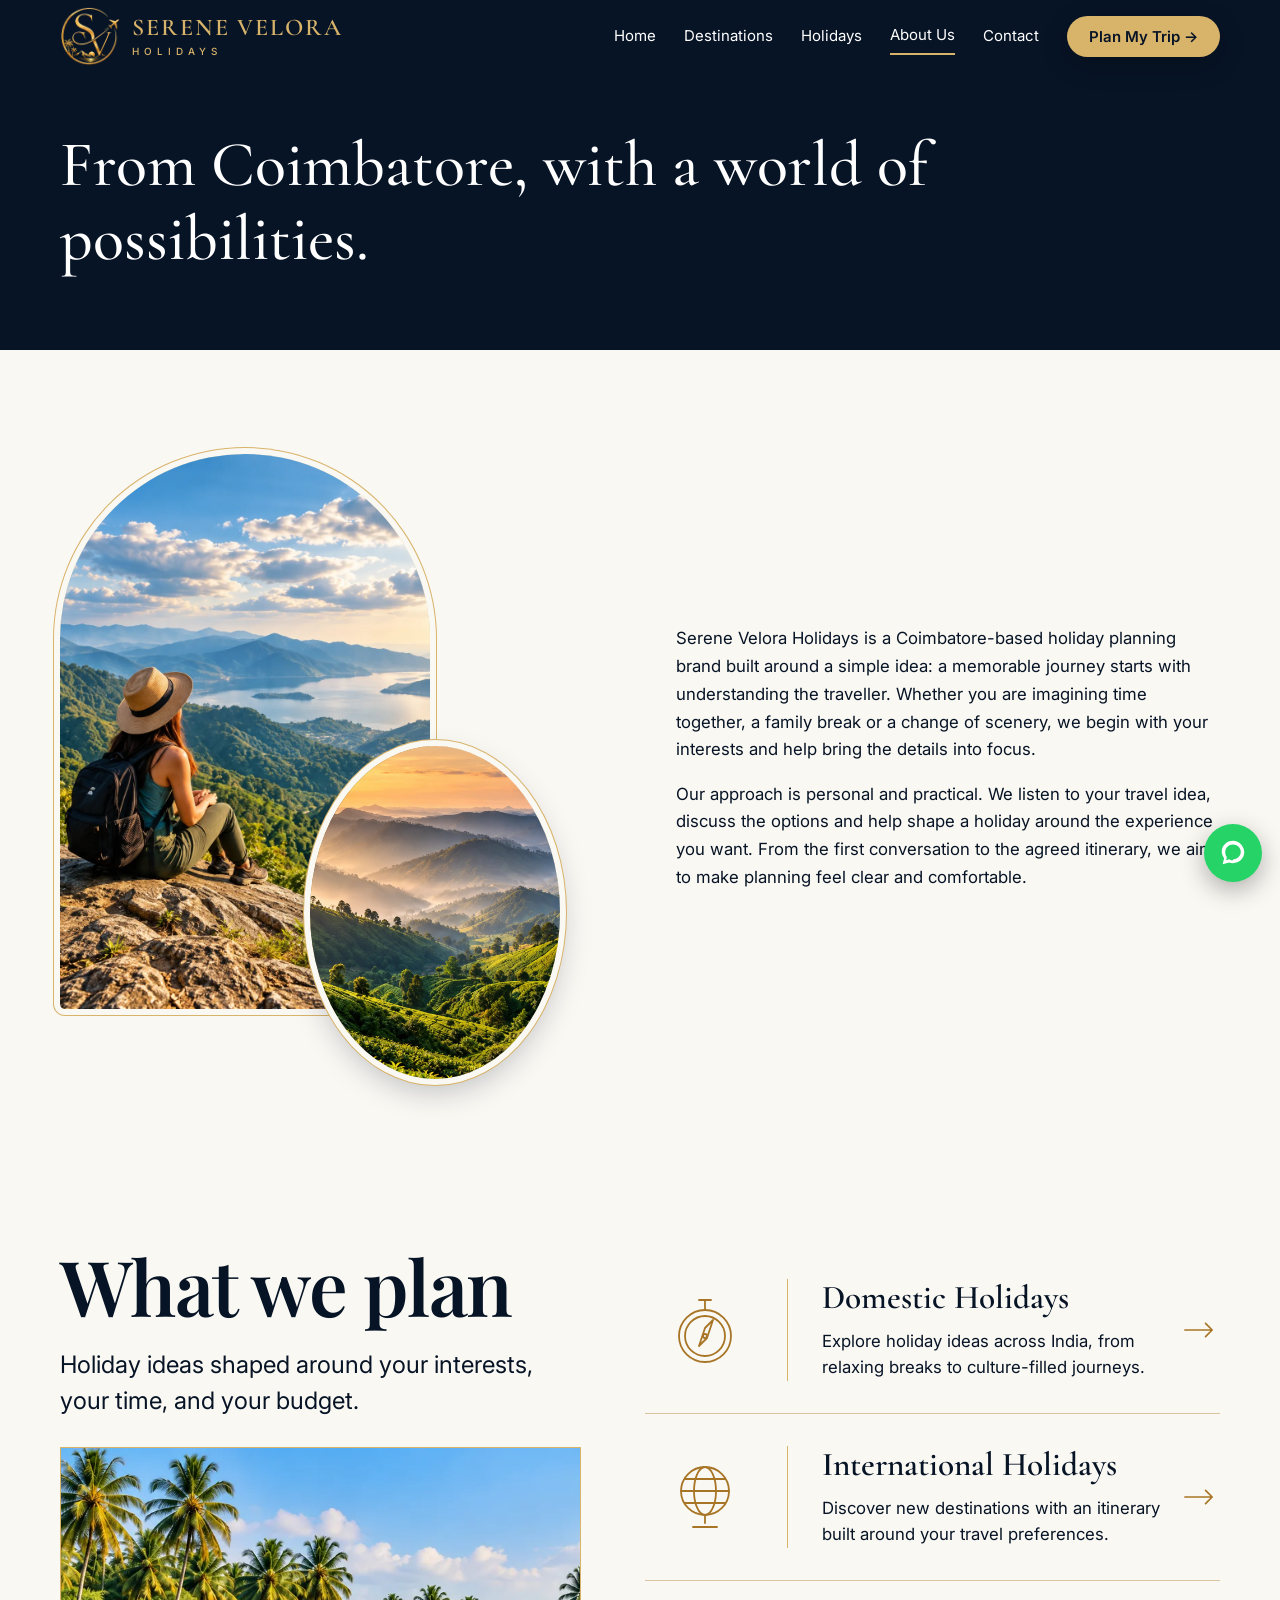
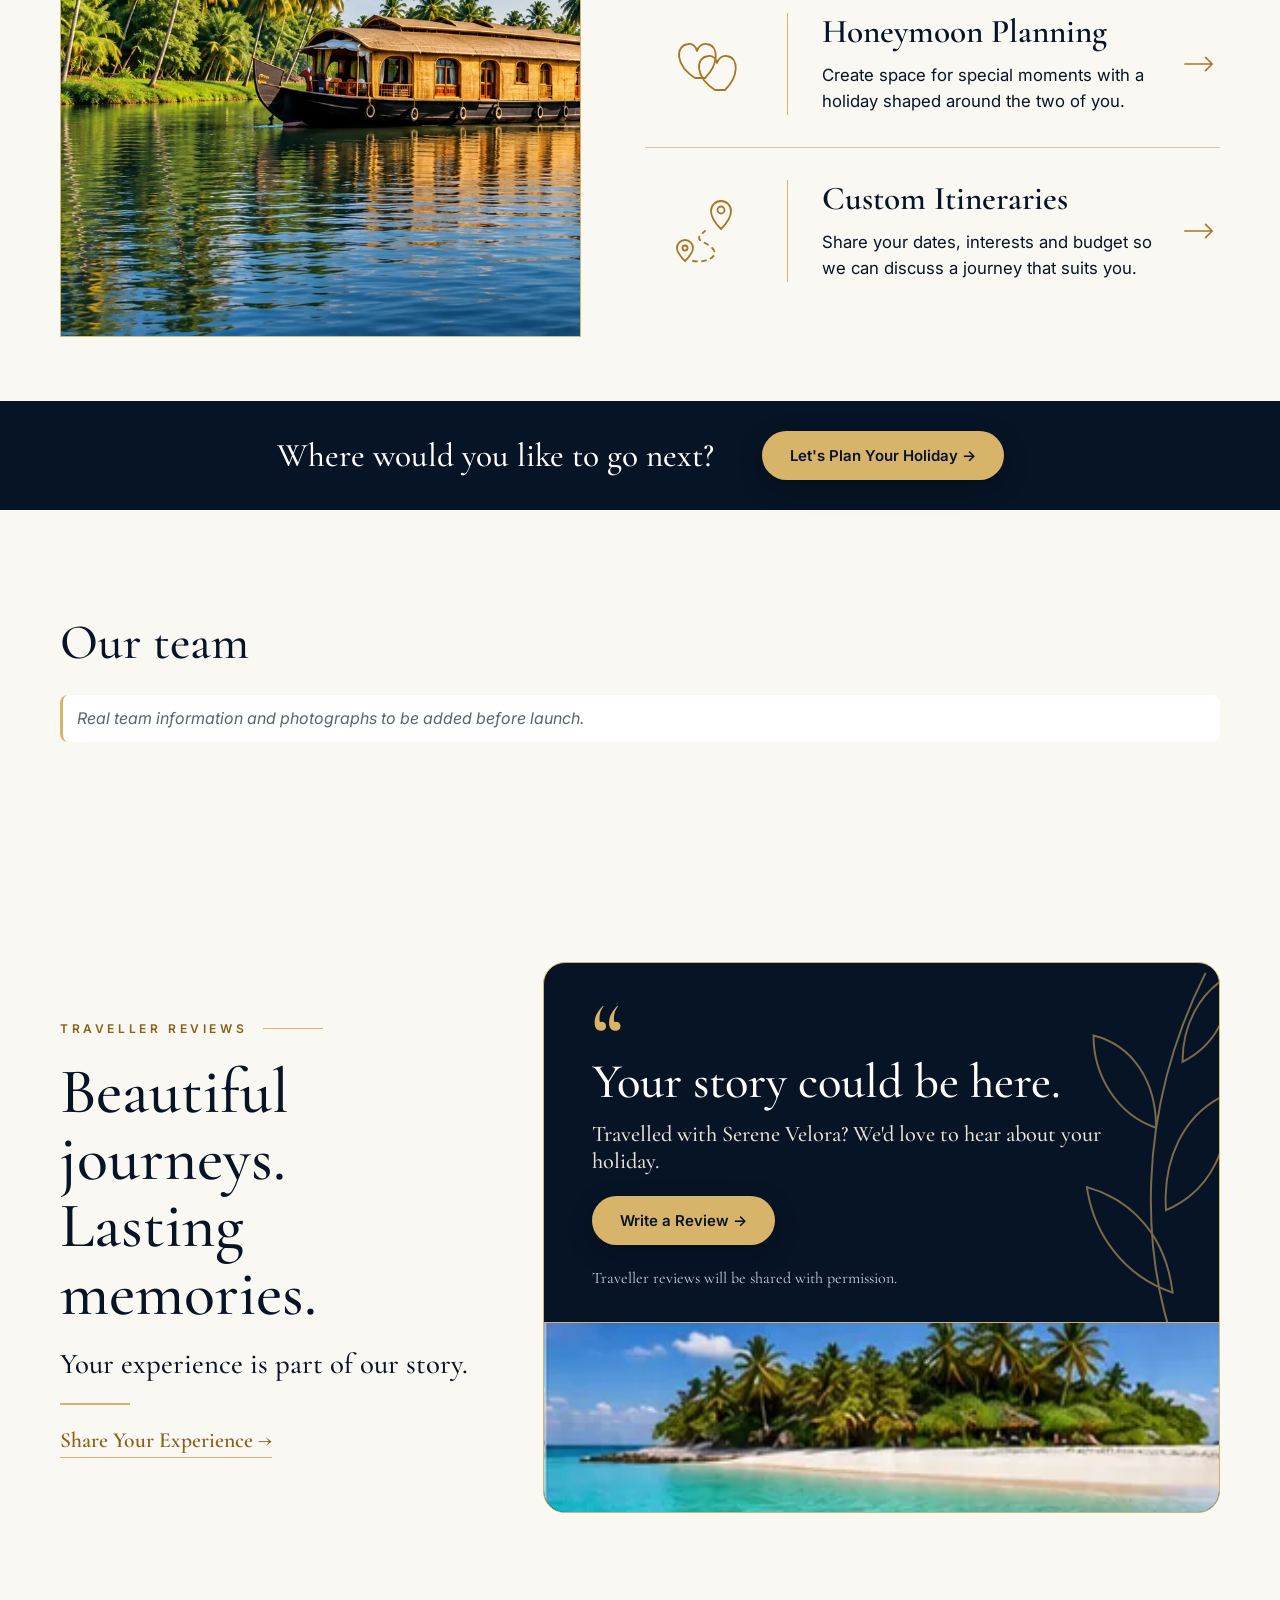
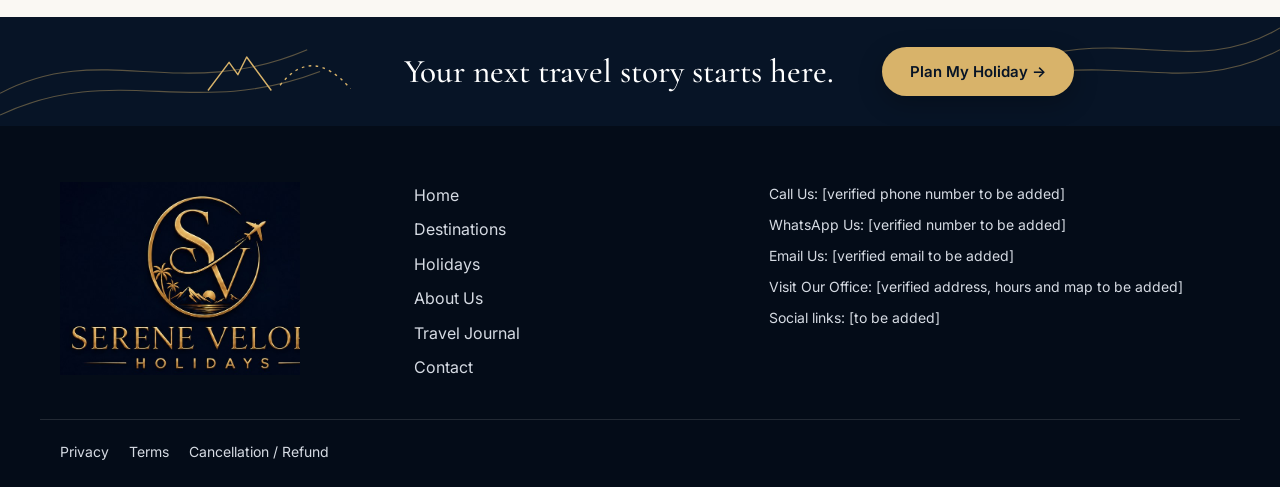
==== about.html @ 8d576823 "initial commit" ====
<!DOCTYPE html>
<html lang="en">
<head>
<meta charset="utf-8">
<meta name="viewport" content="width=device-width, initial-scale=1">
<title>About Us | Serene Velora Holidays</title>
<meta name="description" content="Serene Velora Holidays is a Coimbatore-based holiday planning brand built around understanding the traveller.">
<link rel="preconnect" href="https://fonts.googleapis.com">
<link rel="preconnect" href="https://fonts.gstatic.com" crossorigin>
<link href="https://fonts.googleapis.com/css2?family=Cormorant+Garamond:wght@500;600&family=Playfair+Display:ital,wght@0,600;1,600&family=Inter:wght@400;500;600&display=swap" rel="stylesheet">
<link rel="stylesheet" href="css/styles.css">
</head>
<body class="sub">
<a class="skip" href="#main">Skip to content</a>
<div class="progress" id="progress" aria-hidden="true"></div>

<header class="site-header" id="header">
  <div class="wrap bar">
    <a class="brand" href="index.html"><img src="assets/emblem.png" width="60" height="60" alt=""><span class="bn">Serene Velora<small>Holidays</small></span></a>
    <button class="menu-btn" id="menuBtn" aria-expanded="false" aria-controls="nav">Menu</button>
    <nav id="nav" class="nav" aria-label="Main">
      <a href="index.html">Home</a>
      <a href="destinations.html">Destinations</a>
      <a href="holidays.html">Holidays</a>
      <a href="about.html" aria-current="page">About Us</a>
      <a href="contact.html">Contact</a>
      <a class="btn btn-gold nav-cta" href="contact.html#enquire">Plan My Trip <span aria-hidden="true">&rarr;</span></a>
    </nav>
  </div>
</header>

<main id="main">
<section class="page-hero"><div class="wrap"><h1>From Coimbatore, with a world of possibilities.</h1></div></section><section class="section wrap"><div class="story"><div class="about-img"><div class="ph has-img a1" role="img" aria-label="Traveller in a straw hat with a backpack sitting on a rock above forested hills and a lake" style="background-image:url(assets/img-traveller.webp)"></div><div class="ph has-img a2" role="img" aria-label="Misty tea-covered hills glowing at sunrise" style="background-image:url(assets/img-teahills.webp)"></div></div><div class="prose"><p>Serene Velora Holidays is a Coimbatore-based holiday planning brand built around a simple idea: a memorable journey starts with understanding the traveller. Whether you are imagining time together, a family break or a change of scenery, we begin with your interests and help bring the details into focus.</p><p>Our approach is personal and practical. We listen to your travel idea, discuss the options and help shape a holiday around the experience you want. From the first conversation to the agreed itinerary, we aim to make planning feel clear and comfortable.</p></div></div></section>
<section class="section wrap wp" aria-labelledby="wpH">
  <div class="wp-grid">
    <div class="wp-left reveal"><h2 id="wpH">What we plan</h2><p class="wp-sub">Holiday ideas shaped around your interests, your time, and your budget.</p>
      <img class="wp-img" src="assets/img-kerala.webp" width="1400" height="719" alt="Traditional thatched houseboat on calm backwaters lined with coconut palms" loading="lazy"></div>
    <div class="wp-list reveal"><a class="wp-item" href="destinations.html"><span class="wp-ic"><svg viewBox="0 0 64 72" width="64" height="72" aria-hidden="true" focusable="false"><g fill="none" stroke="currentColor" stroke-width="1.8" stroke-linecap="round" stroke-linejoin="round"><circle cx="32" cy="42" r="26"/><circle cx="32" cy="42" r="20"/><path d="M26 6h12M32 6v10M40 26l-6 18-8 8 6-18z"/><circle cx="32" cy="42" r="2"/></g></svg></span><span class="wp-tx"><h3>Domestic Holidays</h3><p>Explore holiday ideas across India, from relaxing breaks to culture-filled journeys.</p></span><svg class="wp-ar" viewBox="0 0 32 16" width="30" height="16" aria-hidden="true" focusable="false"><path d="M1 8h29M23 1l7 7-7 7" fill="none" stroke="currentColor" stroke-width="1.8" stroke-linecap="round" stroke-linejoin="round"/></svg></a><a class="wp-item" href="destinations.html"><span class="wp-ic"><svg viewBox="0 0 64 72" width="64" height="72" aria-hidden="true" focusable="false"><g fill="none" stroke="currentColor" stroke-width="1.8" stroke-linecap="round" stroke-linejoin="round"><circle cx="32" cy="30" r="24"/><ellipse cx="32" cy="30" rx="11" ry="24"/><path d="M8 30h48M12 18h40M12 42h40M32 54v8M20 66h24"/></g></svg></span><span class="wp-tx"><h3>International Holidays</h3><p>Discover new destinations with an itinerary built around your travel preferences.</p></span><svg class="wp-ar" viewBox="0 0 32 16" width="30" height="16" aria-hidden="true" focusable="false"><path d="M1 8h29M23 1l7 7-7 7" fill="none" stroke="currentColor" stroke-width="1.8" stroke-linecap="round" stroke-linejoin="round"/></svg></a><a class="wp-item" href="holidays.html?style=Romantic%20Escapes"><span class="wp-ic"><svg viewBox="0 0 72 64" width="72" height="64" aria-hidden="true" focusable="false"><g fill="none" stroke="currentColor" stroke-width="1.8" stroke-linejoin="round"><path d="M26 46C6 33 6 14 19 12c5-1 8 3 9 7 1-4 5-8 10-7 12 2 12 20-2 34z" transform="translate(0 0)"/><path d="M26 46C6 33 6 14 19 12c5-1 8 3 9 7 1-4 5-8 10-7 12 2 12 20-2 34z" transform="translate(20 12)"/></g></svg></span><span class="wp-tx"><h3>Honeymoon Planning</h3><p>Create space for special moments with a holiday shaped around the two of you.</p></span><svg class="wp-ar" viewBox="0 0 32 16" width="30" height="16" aria-hidden="true" focusable="false"><path d="M1 8h29M23 1l7 7-7 7" fill="none" stroke="currentColor" stroke-width="1.8" stroke-linecap="round" stroke-linejoin="round"/></svg></a><a class="wp-item" href="contact.html#enquire"><span class="wp-ic"><svg viewBox="0 0 72 72" width="72" height="72" aria-hidden="true" focusable="false"><g fill="none" stroke="currentColor" stroke-width="1.8" stroke-linecap="round" stroke-linejoin="round"><path d="M52 34c-8-8-10-14-10-18a10 10 0 0120 0c0 4-2 10-10 18z"/><circle cx="52" cy="15" r="3.5"/><path d="M16 66c-6-6-8-10-8-13a8 8 0 0116 0c0 3-2 7-8 13z"/><circle cx="16" cy="53" r="2.5"/><path d="M24 66c16 2 28-6 18-14s-18-6-6-16" stroke-dasharray="4 5"/></g></svg></span><span class="wp-tx"><h3>Custom Itineraries</h3><p>Share your dates, interests and budget so we can discuss a journey that suits you.</p></span><svg class="wp-ar" viewBox="0 0 32 16" width="30" height="16" aria-hidden="true" focusable="false"><path d="M1 8h29M23 1l7 7-7 7" fill="none" stroke="currentColor" stroke-width="1.8" stroke-linecap="round" stroke-linejoin="round"/></svg></a></div>
  </div>
</section>
<div class="jband"><div class="wrap jband-in"><p>Where would you like to go next?</p><a class="btn btn-gold" href="contact.html#enquire">Let's Plan Your Holiday <span aria-hidden="true">&rarr;</span></a></div></div><section class="section wrap"><h2>Our team</h2><p class="todo">Real team information and photographs to be added before launch.</p></section><section class="section wrap rv-sec" aria-labelledby="revH">
  <div class="rv-grid">
    <div class="rv-copy reveal">
      <p class="eyebrow-j">Traveller reviews</p>
      <h2 id="revH">Beautiful journeys.<br>Lasting memories.</h2>
      <p class="rv-sub">Your experience is part of our story.</p>
      <span class="rv-rule" aria-hidden="true"></span>
      <a class="rv-link" href="contact.html#enquire">Share Your Experience <span aria-hidden="true">&rarr;</span></a>
    </div>
    <div class="rv-panel reveal">
      <svg class="rv-leaf" viewBox="0 0 120 260" aria-hidden="true" focusable="false"><g fill="none" stroke="#D8B36A" stroke-width="1.2" opacity=".55"><path d="M100 250C70 180 70 90 112 6"/><path d="M92 200c-30-10-48-36-52-64 28 8 48 30 52 64zM88 150c28-12 40-40 36-70-26 12-38 40-36 70zM82 100C58 92 44 68 44 44c24 6 38 28 38 56zM98 60c20-10 30-30 28-52-18 10-28 30-28 52z"/></g></svg>
      <div class="rv-body"><span class="rv-q" aria-hidden="true">&ldquo;</span><h3>Your story could be here.</h3>
        <p>Travelled with Serene Velora? We'd love to hear about your holiday.</p>
        <a class="btn btn-gold" href="contact.html#enquire">Write a Review <span aria-hidden="true">&rarr;</span></a>
        <small>Traveller reviews will be shared with permission.</small></div>
      <div class="rv-photo ph has-img" role="img" aria-label="Palm-covered island with a white sand beach and clear turquoise water" style="background-image:url(assets/img-island.webp)"></div>
    </div>
  </div>
  <div class="reviews" id="reviews"></div>
</section>
<div class="jband rband"><svg class="rband-lines" viewBox="0 0 1000 100" preserveAspectRatio="none" aria-hidden="true" focusable="false"><g fill="none" stroke="#D8B36A" stroke-width="1" opacity=".4" vector-effect="non-scaling-stroke"><path d="M0 70C80 20 140 80 240 30"/><path d="M0 90C90 40 150 95 250 50"/><path d="M1000 30C920 80 860 20 760 70"/><path d="M1000 10C930 60 870 0 780 50"/></g></svg>
  <div class="wrap jband-in"><svg class="rband-icon" viewBox="0 0 170 50" width="150" height="44" aria-hidden="true" focusable="false"><g fill="none" stroke="#D8B36A" stroke-width="1.6" stroke-linejoin="round"><path d="M2 46L26 14l10 14 10-20 28 38"/><path d="M84 40Q120 -6 164 44" stroke-dasharray="3 5"/></g></svg><p>Your next travel story starts here.</p><a class="btn btn-gold" href="contact.html#enquire">Plan My Holiday <span aria-hidden="true">&rarr;</span></a></div></div>
</main>

<footer class="footer">
  <div class="wrap foot">
    <div><img src="assets/logo.jpg" width="240" height="193" alt="Serene Velora Holidays logo: gold SV emblem with aircraft, palms and mountains" loading="lazy"></div>
    <nav aria-label="Footer"><a href="index.html">Home</a><a href="destinations.html">Destinations</a><a href="holidays.html">Holidays</a><a href="about.html">About Us</a><a href="journal.html">Travel Journal</a><a href="contact.html">Contact</a></nav>
    <div class="contact">
      <p>Call Us: [verified phone number to be added]</p>
      <p>WhatsApp Us: [verified number to be added]</p>
      <p>Email Us: [verified email to be added]</p>
      <p>Visit Our Office: [verified address, hours and map to be added]</p>
      <p>Social links: [to be added]</p>
    </div>
  </div>
  <div class="wrap legal"><a href="privacy.html">Privacy</a><a href="terms.html">Terms</a><a href="cancellation.html">Cancellation / Refund</a></div>
</footer>
<script src="js/reviews.js"></script>
<script src="js/main.js"></script>
<script src="js/chat.js"></script>
</body>
</html>
---- css/styles.css ----
:root{--navy:#071426;--ivory:#FAF8F3;--ivory2:#F2EEE4;--gold:#D8B36A;--gold-d:#A77525;--slate:#586473;--r:16px;--max:1200px;
--serif:"Cormorant Garamond",Georgia,serif;--sans:Inter,system-ui,-apple-system,"Segoe UI",sans-serif}
*{box-sizing:border-box}
html{scroll-behavior:smooth}
body{margin:0;font:400 16px/1.65 var(--sans);color:var(--navy);background:var(--ivory)}
img{max-width:100%;height:auto}
a{color:inherit}
:focus-visible{outline:3px solid var(--gold-d);outline-offset:3px}
.navy :focus-visible,.hero :focus-visible,.footer :focus-visible,.site-header:not(.solid) :focus-visible{outline-color:var(--gold)}
.wrap{max-width:var(--max);margin:0 auto;padding:0 20px}
.sr{position:absolute;width:1px;height:1px;overflow:hidden;clip:rect(0 0 0 0)}
.skip{position:absolute;left:-999px;top:8px;background:var(--gold);color:var(--navy);padding:8px 14px;z-index:100}
.skip:focus{left:8px}
h1,h2,h3{font-family:var(--serif);font-weight:500;line-height:1.15;margin:0 0 .5em}
h1{font-size:clamp(2.4rem,7vw,5rem)}
h2{font-size:clamp(1.9rem,4.5vw,3.1rem)}
h3{font-size:1.5rem}
p{margin:0 0 1em}
.btn{display:inline-block;padding:13px 26px;border-radius:12px;font:600 15px var(--sans);text-decoration:none;border:2px solid transparent;cursor:pointer;transition:transform .2s,background .2s}
.btn:hover{transform:translateY(-2px)}
.btn-gold{background:var(--gold);color:var(--navy)}
.btn-gold:hover{background:#e3c283}
.btn-navy{background:var(--navy);color:#fff}
.btn-navy:hover{background:#12294a}
.btn-ghost{border-color:#fff;color:#fff}
.btn-ghost:hover{background:rgba(255,255,255,.12)}

.site-header{position:fixed;inset:0 0 auto;z-index:50;color:#fff;transition:background .3s}
.site-header.solid{background:var(--navy);box-shadow:0 1px 0 rgba(216,179,106,.4)}
.bar{display:flex;align-items:center;justify-content:space-between;height:72px}
.brand{font:600 1.45rem var(--serif);text-decoration:none;letter-spacing:.02em}
.brand span{color:var(--gold)}
.menu-btn{background:none;border:1px solid var(--gold);color:#fff;padding:8px 16px;border-radius:10px;font:500 15px var(--sans);cursor:pointer}
.nav{display:none;position:absolute;top:72px;left:0;right:0;background:var(--navy);padding:16px 20px 24px;flex-direction:column;gap:4px}
.nav.open{display:flex}
.nav a{text-decoration:none;padding:12px 0;border-bottom:1px solid rgba(255,255,255,.12)}
.nav a:hover{color:var(--gold)}
.nav .nav-cta{border:0;margin-top:12px;text-align:center}
.nav .nav-cta:hover{color:var(--navy)}
@media(min-width:960px){
 .menu-btn{display:none}
 .nav{display:flex;position:static;flex-direction:row;align-items:center;gap:28px;background:none;padding:0}
 .nav a{border:0;padding:6px 0;font-size:15px}
 .nav .nav-cta{margin:0;padding:11px 22px}
}

.ph{background:linear-gradient(145deg,#16345c,#0a1d38 55%,#3a3322);position:relative;overflow:hidden;min-height:180px}
.ph::after{content:"";position:absolute;inset:0;background:radial-gradient(circle at 75% 25%,rgba(216,179,106,.35),transparent 45%)}

.hero{position:relative;min-height:92vh;display:flex;align-items:center;color:#fff;background:var(--navy)}
.ph-hero{position:absolute;inset:0;min-height:0}
.hero::before{content:"";position:absolute;inset:0;background:linear-gradient(90deg,rgba(7,20,38,.85),rgba(7,20,38,.25));z-index:1}
.hero-inner{position:relative;z-index:2;padding-top:110px;padding-bottom:80px;animation:rise .7s ease both}
.eyebrow{font-size:13px;letter-spacing:.18em;text-transform:uppercase;color:var(--gold)}
.lead{max-width:540px;font-size:1.1rem}
.actions{display:flex;flex-wrap:wrap;gap:14px;margin:28px 0}
.caption{color:var(--gold);font-family:var(--serif);font-size:1.2rem}
@keyframes rise{from{opacity:0;transform:translateY(18px)}to{opacity:1;transform:none}}

.starter{margin-top:-48px;position:relative;z-index:3}
.starter-form{background:#fff;border-radius:var(--r);padding:20px;display:grid;gap:14px;box-shadow:0 12px 40px rgba(7,20,38,.12)}
label{display:block;font-size:14px;font-weight:500;color:var(--slate)}
select,input:not([type=checkbox]),textarea{display:block;width:100%;margin-top:6px;padding:12px;border:1px solid #c9c4b8;border-radius:12px;font:inherit;color:var(--navy);background:#fff}
.starter-form .btn{align-self:end}
@media(min-width:800px){.starter-form{grid-template-columns:repeat(3,1fr) auto;align-items:end;padding:24px}}

.section{padding:56px 0}
.section.wrap{padding-left:20px;padding-right:20px}
.ivory-2{background:var(--ivory2)}
.navy{background:var(--navy);color:#fff}
.head{max-width:640px;margin-bottom:28px}
.head p,.note{color:var(--slate)}
.note{font-size:14px;margin-top:20px}
@media(min-width:960px){.section{padding:104px 0}}

.tabs{display:flex;gap:8px;margin-bottom:20px}
.tabs button{padding:10px 22px;border-radius:999px;border:1px solid var(--navy);background:none;font:500 15px var(--sans);color:var(--navy);cursor:pointer}
.tabs button[aria-selected=true]{background:var(--navy);color:#fff}
.mosaic{display:grid;gap:16px}
.mosaic[hidden]{display:none}
.tile{position:relative;display:block;border-radius:var(--r);overflow:hidden;min-height:220px;color:#fff;text-decoration:none}
.tile .ph{position:absolute;inset:0;transition:transform .5s}
.tile:hover .ph{transform:scale(1.03)}
.tile span{position:absolute;left:18px;bottom:14px;z-index:2;font:500 1.8rem var(--serif)}
.tile::after{content:"";position:absolute;inset:0;background:linear-gradient(transparent 50%,rgba(7,20,38,.7))}
@media(min-width:800px){.mosaic{grid-template-columns:2fr 1fr;grid-template-rows:1fr 1fr;height:520px}.tile.big{grid-row:span 2}}

.rows{display:grid;gap:36px;margin-top:32px}
.row{display:grid;gap:20px;align-items:center}
.row .ph{border-radius:var(--r);aspect-ratio:4/3}
@media(min-width:800px){.row{grid-template-columns:1fr 1fr;gap:56px}.row:nth-child(even) .ph{order:2}}

.cards{display:grid;gap:24px;margin-top:28px}
.card{background:#fff;border-radius:var(--r);overflow:hidden;text-decoration:none;display:block;box-shadow:0 2px 14px rgba(7,20,38,.07);transition:transform .25s}
.card:hover{transform:translateY(-4px)}
.card .ph{aspect-ratio:3/2}
.card-b{padding:22px}
.card-b p{color:var(--slate)}
@media(min-width:800px){.cards{grid-template-columns:repeat(3,1fr)}}

.story{display:grid;gap:32px;align-items:center}
.story-img{position:relative;height:340px}
.story-img .ph{position:absolute;border-radius:var(--r)}
.story-img .a{inset:0 22% 18% 0}
.story-img .b{inset:30% 0 0 38%;border:6px solid var(--ivory2)}
@media(min-width:800px){.story{grid-template-columns:1fr 1fr;gap:72px}.story-img{height:480px}}

.route{width:100%;height:70px;display:block;margin:12px 0 4px}
.route path{fill:none;stroke:var(--gold);stroke-width:2;vector-effect:non-scaling-stroke;stroke-dasharray:1;stroke-dashoffset:1}
.route.draw path{transition:stroke-dashoffset 1.6s ease;stroke-dashoffset:0}
.steps{list-style:none;margin:0;padding:0;display:grid;gap:24px;counter-reset:s}
.steps li{counter-increment:s;padding-top:16px;border-top:2px solid var(--gold)}
.steps h3::before{content:counter(s) ". ";color:var(--gold-d)}
@media(min-width:800px){.steps{grid-template-columns:repeat(3,1fr);gap:40px}}

.gallery{display:grid;grid-template-columns:1fr 1fr;gap:12px;margin-top:24px}
.gallery .ph{border-radius:var(--r);aspect-ratio:1}
@media(min-width:800px){.gallery{grid-template-columns:repeat(4,1fr)}}

.enq{display:grid;gap:36px}
.navy label{color:#d6dbe3}
.navy .check{display:flex;gap:10px;align-items:flex-start;margin:14px 0 20px;font-size:14px}
.check input{margin-top:4px;width:18px;height:18px}
form label{margin-bottom:14px}
.two{display:grid;grid-template-columns:1fr 1fr;gap:14px}
.invalid{border-color:#ff9b9b!important}
.err{color:#ffb4b4;font-size:13px;display:block;margin-top:4px}
#formMsg{margin-top:16px}
#formMsg:not(:empty){padding:18px;border-radius:12px;background:rgba(216,179,106,.15);border:1px solid var(--gold)}
@media(min-width:900px){.enq{grid-template-columns:1fr 1fr;gap:72px}}

.footer{background:#040c18;color:#d6dbe3;padding:56px 0 24px}
.foot{display:grid;gap:32px}
.footer nav{display:flex;flex-direction:column;gap:8px}
.footer a{text-decoration:none}.footer a:hover{color:var(--gold)}
.contact p{margin:0 0 8px;font-size:14px}
.legal{display:flex;flex-wrap:wrap;gap:20px;margin-top:36px;padding-top:20px;border-top:1px solid rgba(255,255,255,.12);font-size:14px}
@media(min-width:800px){.foot{grid-template-columns:1fr 1fr 1.4fr}}

.js .reveal{opacity:0;transform:translateY(16px);transition:opacity .6s,transform .6s}
.js .reveal.in{opacity:1;transform:none}
@media(prefers-reduced-motion:reduce){
 html{scroll-behavior:auto}
 *,*::before,*::after{animation:none!important;transition:none!important}
 .js .reveal{opacity:1;transform:none}
 .route path{stroke-dashoffset:0}
}

/* --- v2: motion & graphics --- */
.progress{position:fixed;top:0;left:0;height:3px;width:100%;background:linear-gradient(90deg,#D8B36A,#fff3cf);transform:scaleX(0);transform-origin:left;z-index:60}
.ph{background:linear-gradient(150deg,var(--c1,#16345c),#0a1d38 60%,var(--c2,#3a3322))}
.ph::before{content:"";position:absolute;left:0;right:0;bottom:0;height:48%;background:linear-gradient(rgba(216,179,106,.22),rgba(7,20,38,.85));clip-path:polygon(0 100%,0 62%,16% 34%,30% 58%,48% 16%,66% 52%,82% 30%,100% 60%,100% 100%)}
.ph:nth-child(3n+2){--c1:#1b5163;--c2:#2c3a2a}
.ph:nth-child(3n){--c1:#2a2f66;--c2:#4a3326}
.ph-hero{animation:drift 26s ease-in-out infinite alternate}
@keyframes drift{to{transform:scale(1.06)}}
.hero{overflow:hidden}
.hero-video{position:absolute;inset:0;width:100%;height:100%;object-fit:cover;opacity:0;transition:opacity 1s}
.hero-video.on{opacity:1}
.scene{position:absolute;left:0;right:0;bottom:0;width:100%;height:42%;z-index:1;will-change:transform}
.sun{transform-origin:center;transform-box:fill-box;animation:glow 6s ease-in-out infinite alternate}
@keyframes glow{from{opacity:.75;transform:scale(1)}to{opacity:1;transform:scale(1.12)}}
.vid-toggle{position:absolute;right:20px;bottom:20px;z-index:3;background:rgba(7,20,38,.7);color:#fff;border:1px solid var(--gold);border-radius:10px;padding:8px 14px;font:500 14px var(--sans);cursor:pointer}
.hero h1{background:linear-gradient(100deg,#fff 40%,#f4dca0 55%,#fff 70%);background-size:250% 100%;-webkit-background-clip:text;background-clip:text;color:transparent;animation:shine 7s ease-in-out 1.2s 1 both}
@keyframes shine{from{background-position:100% 0}to{background-position:0 0}}
.btn-gold,.btn-navy{position:relative;overflow:hidden}
.btn-gold::after,.btn-navy::after{content:"";position:absolute;top:0;left:-70%;width:40%;height:100%;background:linear-gradient(100deg,transparent,rgba(255,255,255,.45),transparent);transform:skewX(-20deg);transition:left .6s}
.btn:hover::after{left:130%}
.tile{transition:box-shadow .3s}.tile:hover{box-shadow:0 14px 34px rgba(7,20,38,.3)}
.tile span{transition:transform .3s}.tile:hover span{transform:translateY(-4px)}
.js .cards .reveal:nth-child(2),.js .gallery .ph:nth-child(2){transition-delay:.12s}
.js .cards .reveal:nth-child(3),.js .gallery .ph:nth-child(3){transition-delay:.24s}
.gallery .ph{transition:transform .4s}.gallery .ph:hover{transform:translateY(-6px) rotate(-1deg)}
.steps li{transition:transform .3s}.steps li:hover{transform:translateY(-4px)}
.wave{display:block;width:100%;height:50px;margin-bottom:-1px;background:var(--ivory)}
.navy{position:relative;overflow:hidden}
.dot{position:absolute;border-radius:50%;background:var(--gold);opacity:.25;animation:float 9s ease-in-out infinite alternate}
.d1{width:14px;height:14px;top:12%;left:6%}.d2{width:22px;height:22px;top:60%;left:48%;animation-delay:-3s}.d3{width:10px;height:10px;top:18%;right:8%;animation-delay:-6s}
@keyframes float{to{transform:translateY(-28px)}}
.enq{position:relative}
@media(prefers-reduced-motion:reduce){.progress{display:none}.hero h1{animation:none;color:#fff;background:none}.hero-video{display:none}}

/* --- v3: hero from approved mockup --- */
.brand{display:flex;align-items:center;gap:12px;font:600 1.5rem var(--serif);letter-spacing:.08em;text-transform:uppercase;color:var(--gold)}
.brand img{border-radius:50%}.brand .bn{display:flex;flex-direction:column;line-height:1.1}
.brand small{font:500 .62rem var(--sans);letter-spacing:.5em;margin-top:4px;color:var(--gold)}
.nav a[aria-current]{border-bottom:2px solid var(--gold)}
.nav .nav-cta{border-radius:999px}
.hero{display:block;text-align:center;min-height:min(100vh,860px);background:#06182f}
.hero::before{background:linear-gradient(rgba(4,12,26,.6),transparent 38%)}
.scene{top:-120px;height:calc(100% + 120px)}
.hero-photo,.flight{position:absolute;inset:0;width:100%;height:100%;object-fit:cover}
.hero-photo{z-index:1}.hero-video{z-index:1}.flight{z-index:2}
.hero::before{z-index:2}
.hero-inner{max-width:900px;padding-top:128px;padding-bottom:0;animation:rise .8s ease both}
.eyebrow{display:flex;align-items:center;justify-content:center;gap:18px;font-size:12px;letter-spacing:.35em;margin-bottom:6px}
.eyebrow::before,.eyebrow::after{content:"";width:60px;height:1px;background:var(--gold)}
.hero h1{font:600 clamp(3.4rem,10vw,8rem)/.92 "Playfair Display",var(--serif);background:none;color:#fdf6e6;animation:none;text-shadow:0 4px 30px rgba(0,0,0,.35);margin-bottom:.25em}
.hero h1 em{display:block;font-style:italic;padding:0 .1em .12em;background:linear-gradient(180deg,#f7dc93,#d9a94f 55%,#a77525);-webkit-background-clip:text;background-clip:text;color:transparent;text-shadow:none;filter:drop-shadow(0 4px 14px rgba(0,0,0,.35))}
.lead{max-width:none;margin:0 auto;font:500 clamp(1.1rem,2.4vw,1.55rem) var(--serif);color:#fff;text-shadow:0 2px 12px rgba(0,0,0,.6)}
.actions{justify-content:center;align-items:center;gap:26px}
.btn-gold{border-radius:999px;box-shadow:0 8px 24px rgba(0,0,0,.25)}
.link-u{color:#fff;text-decoration:none;font-weight:500;font-size:15px;padding-bottom:4px;border-bottom:1px solid var(--gold);text-shadow:0 1px 8px rgba(0,0,0,.6)}
.link-u:hover{color:var(--gold)}
.tagline{display:none;position:absolute;right:5%;bottom:36px;z-index:3;margin:0;font:500 1.3rem var(--serif);color:#fff;text-shadow:0 2px 10px rgba(0,0,0,.6);padding-bottom:10px;border-bottom:1px solid var(--gold)}
@media(min-width:800px){.tagline{display:block}}
.fpath{fill:none;stroke:#E8C57A;stroke-width:3;stroke-linecap:round;stroke-dasharray:1;filter:drop-shadow(0 0 6px rgba(232,197,122,.8));animation:fdraw 4.5s .4s ease-out both}
@keyframes fdraw{from{stroke-dashoffset:1}to{stroke-dashoffset:0}}
.clouds{animation:cl 40s linear infinite alternate}@keyframes cl{to{transform:translateX(60px)}}
.strip{background:var(--ivory)}
.strip-in{display:flex;flex-direction:column;gap:12px;padding-top:22px;padding-bottom:22px}
.strip h2{font-size:clamp(1.5rem,3vw,2.3rem);margin:0}
.strip ul{list-style:none;margin:0;padding:0;display:flex;align-items:center}
.strip li+li{border-left:2px solid var(--gold);margin-left:24px;padding-left:24px}
.strip a{text-decoration:none;font-weight:500}.strip a:hover{color:var(--gold-d)}
@media(min-width:800px){.strip-in{flex-direction:row;justify-content:space-between;align-items:center}}
.starter{margin-top:32px}

/* --- v4: hero slideshow --- */
.slides{position:absolute;inset:0;z-index:1}
.slide{position:absolute;inset:0;opacity:0;transition:opacity 1.2s ease;overflow:hidden}
.slide.is-active{opacity:1}
.slide img{width:100%;height:100%;object-fit:cover;object-position:center 60%;display:block}
.slide.is-active img{animation:kb 9s ease-out forwards}
@keyframes kb{from{transform:scale(1)}to{transform:scale(1.07)}}
.hero::before{background:linear-gradient(rgba(4,12,26,.65),rgba(4,12,26,.25) 45%,rgba(4,12,26,.4))}
.hero-ctrl{position:absolute;left:50%;bottom:26px;transform:translateX(-50%);z-index:4;display:flex;align-items:center;gap:10px;background:rgba(7,20,38,.6);border:1px solid rgba(216,179,106,.6);border-radius:999px;padding:6px 12px;backdrop-filter:blur(6px)}
.hero-ctrl button{background:none;border:0;color:#fff;cursor:pointer;font:500 14px var(--sans)}
.hero-ctrl #prevS,.hero-ctrl #nextS{font-size:26px;line-height:1;width:34px;height:34px;border-radius:50%}
.hero-ctrl button:hover{color:var(--gold)}
.hero-ctrl .pp{padding:6px 12px;border-left:1px solid rgba(255,255,255,.3);margin-left:4px}
.dots{display:flex;gap:4px}
.dots button{width:26px;height:26px;position:relative}
.dots button::after{content:"";position:absolute;inset:9px;border-radius:50%;background:rgba(255,255,255,.5)}
.dots button[aria-current=true]::after{background:var(--gold);inset:7px}
@media(prefers-reduced-motion:reduce){.slide{transition:none}.slide.is-active img{animation:none}}

/* --- v5: images & sub pages --- */
[hidden]{display:none!important}
.has-img{background-size:cover;background-position:center}.has-img::before,.has-img::after{display:none}
.sub .site-header{background:var(--navy)}.sub main{padding-top:72px}
.page-hero{background:var(--navy);color:#fff;padding:56px 0}
.page-hero h1{font-size:clamp(2.2rem,5.5vw,4rem);margin-bottom:.3em}
.lead2{max-width:720px;color:#d6dbe3;font-size:1.1rem;margin:0}
.prose{max-width:680px}.prose p{font-size:1.05rem}
.todo{color:var(--slate);font-style:italic;background:#fff;border-left:3px solid var(--gold);padding:10px 14px;border-radius:8px;margin:12px 0}
.filters{display:grid;gap:14px;max-width:560px}
@media(min-width:600px){.filters{grid-template-columns:1fr 1fr}}
.price{font-weight:600;color:var(--gold-d)}
.list{padding-left:20px}
details{background:#fff;border-radius:12px;padding:14px 18px;margin:10px 0;box-shadow:0 2px 10px rgba(7,20,38,.06)}
summary{cursor:pointer;font-weight:600}
.detail{display:grid;gap:32px}
.panel{background:var(--navy);color:#fff;border-radius:var(--r);padding:24px;align-self:start}
@media(min-width:900px){.detail{grid-template-columns:2fr 1fr}.panel{position:sticky;top:96px}.mbar{display:none}.cards.four{grid-template-columns:repeat(4,1fr)}}
.mbar{position:fixed;left:0;right:0;bottom:0;z-index:40;padding:10px 16px calc(10px + env(safe-area-inset-bottom,0px));background:var(--navy);text-align:center}
.mbar .btn{width:100%}
@media(max-width:899px){.sub .footer{padding-bottom:90px}}

/* --- v6: gallery without boxes (arch / leaf / oval shapes, staggered) --- */
.gallery{align-items:start;gap:28px 22px;padding:8px 8px 0}
.gallery .ph{aspect-ratio:3/4;border-radius:0;box-shadow:0 0 0 5px var(--ivory2),0 0 0 6px var(--gold);transition:transform .5s ease}
.gallery .ph:hover{transform:scale(1.035)}
.gallery .ph:nth-child(1){border-radius:999px 999px 24px 24px;aspect-ratio:3/4.3}
.gallery .ph:nth-child(2){border-radius:24px 150px 24px 150px;aspect-ratio:1}
.gallery .ph:nth-child(3){border-radius:50%;aspect-ratio:3/4}
.gallery .ph:nth-child(4){border-radius:150px 24px 150px 24px;aspect-ratio:1}
@media(min-width:800px){
 .gallery{gap:0 36px;padding-bottom:40px}
 .gallery .ph:nth-child(2n){margin-top:56px}
}

/* --- v7: journal as an editorial list with a featured arch --- */
.cards.journal{display:grid;grid-template-columns:1fr;gap:0 64px;margin-top:32px}
.journal .card{background:none;box-shadow:none;border-radius:0;overflow:visible;display:grid;grid-template-columns:104px 1fr;gap:22px;align-items:center;padding:22px 0;border-top:1px solid rgba(167,117,37,.5)}
.journal .card:hover{transform:none}
.journal .card .ph{aspect-ratio:1;min-height:0;border-radius:50%;box-shadow:0 0 0 4px var(--ivory),0 0 0 5px var(--gold);transition:transform .5s}
.journal .card:hover .ph{transform:scale(1.06)}
.journal .card-b{padding:0}
.journal .card h3{font-size:1.45rem;margin:0;line-height:1.25;transition:color .2s}
.journal a.card:hover h3{color:var(--gold-d)}
.journal .note{margin:6px 0 0}
@media(min-width:860px){
 .cards.journal{grid-template-columns:1.05fr 1fr;align-content:start}
 .journal .card:first-child{grid-row:span var(--n);display:block;border-top:0;padding:0}
 .journal .card:first-child .ph{width:100%;aspect-ratio:4/4.6;border-radius:999px 999px 28px 28px;box-shadow:0 0 0 6px var(--ivory),0 0 0 7px var(--gold)}
 .ivory-2 .journal .card:first-child .ph{box-shadow:0 0 0 6px var(--ivory2),0 0 0 7px var(--gold)}
 .journal .card:first-child .card-b{padding:28px 6px 0}
 .journal .card:first-child h3{font-size:2.1rem}
 .journal .card:nth-child(2){border-top:0;padding-top:0}
}

/* --- v8: reviews, bands, WhatsApp assistant --- */
.reviews{display:grid;gap:22px;margin-top:24px}
@media(min-width:800px){.reviews{grid-template-columns:repeat(3,1fr)}}
.rcard{margin:0;background:#fff;border-radius:28px 28px 28px 6px;padding:30px 26px 24px;position:relative;box-shadow:0 2px 14px rgba(7,20,38,.07)}
.rcard::before{content:"\201C";position:absolute;top:2px;left:20px;font:600 4.5rem/1 var(--serif);color:var(--gold)}
.rcard blockquote{margin:22px 0 14px;font:500 1.25rem/1.5 var(--serif)}
.rcard figcaption{font-size:14px;color:var(--slate)}
.stars{color:var(--gold-d);letter-spacing:3px}
.band{display:flex;flex-direction:column;gap:20px;align-items:flex-start}
.band h2{margin-bottom:.2em}.band p{margin:0;color:#d6dbe3;max-width:560px}
@media(min-width:800px){.band{flex-direction:row;align-items:center;justify-content:space-between}}
.cards.four{display:grid}
@media(min-width:600px) and (max-width:899px){.cards.four{grid-template-columns:1fr 1fr}}
.wa-fab{position:fixed;right:18px;bottom:calc(18px + env(safe-area-inset-bottom,0px));z-index:70;width:58px;height:58px;border-radius:50%;border:0;background:#25D366;display:grid;place-items:center;cursor:pointer;box-shadow:0 8px 24px rgba(0,0,0,.3);animation:wapulse 3s infinite}
.wa-fab:hover{transform:scale(1.07)}
@keyframes wapulse{0%{box-shadow:0 0 0 0 rgba(37,211,102,.55),0 8px 24px rgba(0,0,0,.3)}70%,100%{box-shadow:0 0 0 18px rgba(37,211,102,0),0 8px 24px rgba(0,0,0,.3)}}
.wa-panel{position:fixed;right:18px;bottom:calc(88px + env(safe-area-inset-bottom,0px));z-index:70;width:min(360px,calc(100vw - 24px));max-height:min(540px,calc(100vh - 120px));display:flex;flex-direction:column;background:var(--ivory);border-radius:22px 22px 6px 22px;overflow:hidden;box-shadow:0 18px 50px rgba(7,20,38,.35)}
.wa-panel[hidden]{display:none}
.wa-panel header{display:flex;justify-content:space-between;align-items:center;background:var(--navy);color:#fff;padding:14px 16px}
.wa-panel header strong{display:block;font:600 1.15rem var(--serif);color:var(--gold)}.wa-panel header span{font-size:13px;color:#d6dbe3}
.wa-x{background:none;border:0;color:#fff;font-size:28px;line-height:1;cursor:pointer;width:36px;height:36px}
.wa-log{flex:1;overflow:auto;padding:14px;display:flex;flex-direction:column;gap:8px;min-height:140px}
.wa-msg{max-width:86%;padding:10px 14px;border-radius:16px;font-size:15px;line-height:1.45}
.wa-msg.bot{background:#fff;align-self:flex-start;border-bottom-left-radius:4px}
.wa-msg.me{background:var(--gold);color:var(--navy);align-self:flex-end;border-bottom-right-radius:4px}
.wa-opts{display:flex;flex-wrap:wrap;gap:8px;padding:12px 14px;border-top:1px solid #e3ddcf;max-height:170px;overflow:auto}
.chip{border:1px solid var(--navy);background:#fff;color:var(--navy);border-radius:999px;padding:8px 14px;font:500 14px var(--sans);cursor:pointer;text-decoration:none}
.chip:hover{background:var(--navy);color:#fff}.chip.gold{background:var(--gold);border-color:var(--gold)}.chip.gold:hover{background:#e3c283;color:var(--navy)}
.wa-sel{flex:1;min-width:140px;padding:8px;border-radius:12px;border:1px solid #c9c4b8;font:inherit}
@media(max-width:899px){.wa-fab.wa-up{bottom:calc(84px + env(safe-area-inset-bottom,0px))}.wa-panel.wa-up{bottom:calc(154px + env(safe-area-inset-bottom,0px))}}
@media(prefers-reduced-motion:reduce){.wa-fab{animation:none}}

.chips-row{list-style:none;display:flex;flex-wrap:wrap;gap:12px;padding:0;margin:24px 0 0}
.chips-row a{display:inline-block;padding:10px 22px;border:1px solid var(--gold-d);border-radius:999px;text-decoration:none;font-weight:500;transition:background .2s,color .2s}
.chips-row a:hover{background:var(--navy);color:#fff}

/* --- v9: Plan in three steps (from approved mockup) --- */
.jsec{padding-top:64px;padding-bottom:0}
.eyebrow-j{display:flex;align-items:center;gap:16px;margin:0;font:600 12px var(--sans);letter-spacing:.3em;text-transform:uppercase;color:#8A5F1A}
.eyebrow-j::after{content:"";width:60px;height:1px;background:var(--gold)}
.jhead-row{display:flex;flex-direction:column;gap:14px;margin-top:10px}
.jhead h2{margin:0}
.jtag{margin:0;border-left:2px solid var(--gold);padding-left:18px;font-size:1.05rem;line-height:1.5}
@media(min-width:900px){.jhead-row{flex-direction:row;align-items:center;gap:32px}}
.jstage{display:grid;gap:44px;margin-top:36px;padding-bottom:56px}
.jstep{display:grid;gap:14px;justify-items:start}
.jill{width:100%;max-width:340px;height:auto;mix-blend-mode:multiply}
.pin{position:relative;display:grid;place-items:center;width:46px;height:46px;border:2px solid var(--gold);border-radius:50%;background:var(--ivory);font:500 1.05rem var(--serif);color:var(--navy)}
.jtext h3{font-size:1.9rem;margin:0 0 .3em}
.jtext p{margin:0;max-width:420px}
.ghost,.jroute{display:none}
.jband{background:var(--navy);color:#fff}
.jband-in{display:flex;flex-direction:column;align-items:center;gap:18px;padding-top:30px;padding-bottom:30px;text-align:center}
.jband p{margin:0;font:500 clamp(1.4rem,2.6vw,2.2rem) var(--serif)}
@media(min-width:800px){.jband-in{flex-direction:row;justify-content:center;gap:48px}}
@media(min-width:1100px){
 .jstage{display:block;container-type:inline-size;position:relative;aspect-ratio:1672/560;margin-top:20px;padding:0}
 .jstep{display:contents}
 .jstage .jill,.jstage .pin,.jstage .jtext,.jstage .ghost{position:absolute}
 .jstage .jill{max-width:none}
 .jtext h3{font-size:clamp(20px,1.95cqw,34px)}
 .jtext p{font-size:clamp(13px,1.05cqw,18px);line-height:1.55}
 .ghost,.jroute{display:block}
 .ghost{z-index:0;font:500 7.4cqw/1 var(--serif);color:rgba(216,179,106,.22);pointer-events:none}
 .g1{left:6%;top:1%}.g2{left:43.5%;top:41%}.g3{left:77.5%;top:1%}
 .jroute{position:absolute;inset:0;width:100%;height:100%;margin:0;z-index:1}
 .jroute path{stroke-width:3;vector-effect:none;stroke:#C9A25E}
 .jroute .rplane path{stroke:none;stroke-dasharray:none;stroke-dashoffset:0}
 .jstage .jill{z-index:0}.jstage .jtext{z-index:2}.jstage .pin{z-index:3;transform:translate(-50%,-50%);width:clamp(40px,3.11cqw,56px);height:clamp(40px,3.11cqw,56px);font-size:clamp(.9rem,1.1cqw,1.2rem)}
 .pin::after{content:"";position:absolute;left:50%;top:100%;width:10px;height:10px;border-radius:50%;background:var(--gold);transform:translate(-50%,6px)}
 .s1 .jill{left:1.2%;top:12.5%;width:17.94%}
 .s1 .jtext{left:21.05%;top:12.9%;width:19.9%}
 .s1 .pin{left:16.15%;top:11.8%}
 .s2 .jill{left:31.1%;top:65.2%;width:22.13%}
 .s2 .jtext{left:53.4%;top:74%;width:22%}
 .s2 .pin{left:45.75%;top:60%}
 .s3 .jill{left:77.15%;top:4.5%;width:21.53%}
 .s3 .jtext{left:77.9%;top:55.4%;width:19%}
 .s3 .pin{left:80%;top:17.1%}
}
@media(prefers-reduced-motion:reduce){.jroute path{stroke-dashoffset:0}}

/* --- v10: traveller reviews (from mockup) --- */
.rv-grid{display:grid;gap:40px;align-items:center}
.rv-copy h2{font-size:clamp(2.4rem,5vw,4.3rem);line-height:1.05;margin:.35em 0 .3em}
.rv-sub{font:500 clamp(1.3rem,2.4vw,1.8rem) var(--serif);margin:0 0 22px}
.rv-rule{display:block;width:70px;height:2px;background:var(--gold);margin-bottom:22px}
.rv-link{font:600 1.35rem var(--serif);color:#8A5F1A;text-decoration:none;border-bottom:1px solid var(--gold);padding-bottom:4px}
.rv-link:hover{color:var(--navy)}
.rv-panel{position:relative;background:var(--navy);color:#fff;border:1px solid var(--gold);border-radius:22px;overflow:hidden}
.rv-leaf{position:absolute;right:0;top:0;height:78%;width:auto;pointer-events:none}
.rv-body{position:relative;padding:28px 28px 30px}
.rv-q{display:block;font:600 5.5rem/.8 var(--serif);color:var(--gold);height:48px}
.rv-body h3{font-size:clamp(2rem,3.8vw,3.3rem);margin:.15em 0 .2em}
.rv-body p{font:500 clamp(1.1rem,1.9vw,1.4rem) var(--serif);color:#e9e4d6;max-width:560px;margin:0 0 22px}
.rv-body small{display:block;margin-top:16px;font:400 1rem var(--serif);color:#c9d1dc}
.rv-photo{height:170px;border-top:1px solid var(--gold);border-radius:0;min-height:0}
@media(min-width:900px){.rv-grid{grid-template-columns:.85fr 1.35fr;gap:56px}.rv-body{padding:36px 48px 34px}.rv-photo{height:190px}}
.rv-sec .reviews{margin-top:36px}
.rv-sec .reviews[hidden]{display:none}
.rband{position:relative;overflow:hidden}.rband-lines{position:absolute;inset:0;width:100%;height:100%}
.rband .jband-in{position:relative}.rband-icon{display:none}
@media(min-width:800px){.rband-icon{display:block}}

/* --- v11: About Us image composition --- */
.about-img{position:relative;width:100%;max-width:500px;aspect-ratio:4/5}
.about-img .ph{position:absolute;min-height:0;background-size:cover;background-position:center}
.about-img .a1{left:0;top:0;width:74%;aspect-ratio:2/3;border-radius:999px 999px 28px 28px;box-shadow:0 0 0 6px var(--ivory),0 0 0 7px var(--gold)}
.about-img .a2{right:0;bottom:0;width:50%;aspect-ratio:3/4;border-radius:50%;box-shadow:0 0 0 6px var(--ivory),0 0 0 7px var(--gold),0 12px 30px rgba(7,20,38,.25);transition:transform .5s}
.about-img:hover .a2{transform:scale(1.04)}
@media(prefers-reduced-motion:reduce){.about-img .a2{transition:none}}

/* --- v12: Travel your way (from mockup) --- */
.tw{padding-top:64px}
.tw-head{display:flex;flex-direction:column;gap:22px;align-items:flex-start;padding-bottom:32px}
@media(min-width:860px){.tw-head{flex-direction:row;justify-content:space-between;align-items:center}}
.eyebrow-c{display:flex;align-items:center;gap:16px;margin:0 0 8px;font:500 12px var(--sans);letter-spacing:.3em;text-transform:uppercase;color:#8A5F1A}
.eyebrow-c::before,.eyebrow-c::after{content:"";width:46px;height:1px;background:var(--gold)}
.tw h2{font:600 clamp(3rem,8vw,5.4rem)/.95 "Playfair Display",var(--serif);letter-spacing:-.02em;margin:0 0 .12em}
.tw-sub{font:500 clamp(1.25rem,2.5vw,1.9rem) var(--serif);margin:0}
.tw-find{display:inline-block;border:1.5px solid var(--gold-d);color:#8A5F1A;border-radius:999px;padding:15px 34px;font:500 1.3rem var(--serif);text-decoration:none;transition:background .2s,color .2s}
.tw-find:hover{background:var(--navy);border-color:var(--navy);color:#fff}
.tw-stage{position:relative;min-height:clamp(400px,46vw,545px);background:var(--navy)}
.tw-panel{position:absolute;inset:0;display:flex;align-items:flex-end;background-size:cover;background-position:center}
.tw-panel::before{content:"";position:absolute;inset:0;background:linear-gradient(90deg,rgba(7,20,38,.78),rgba(7,20,38,.1) 62%),linear-gradient(transparent 45%,rgba(7,20,38,.5))}
@keyframes twfade{from{opacity:0}to{opacity:1}}
.tw-copy{position:relative;padding:0 clamp(20px,4vw,64px) clamp(28px,5vw,56px);max-width:780px}
.tw-eye{display:flex;align-items:center;gap:14px;margin:0;font:500 13px var(--sans);letter-spacing:.28em;text-transform:uppercase;color:var(--gold)}
.tw-eye::before,.tw-eye::after{content:"";width:30px;height:1px;background:var(--gold)}
.tw-copy h3{font:600 clamp(2.3rem,5.4vw,4.4rem)/1.02 "Playfair Display",var(--serif);color:#fff;margin:.2em 0 .55em;text-shadow:0 2px 20px rgba(0,0,0,.35)}
.tw-btn{display:inline-block;border:1.5px solid var(--gold);color:var(--gold);border-radius:999px;padding:14px 30px;font:500 1.25rem var(--serif);text-decoration:none;transition:background .2s,color .2s}
.tw-btn:hover{background:var(--gold);color:var(--navy)}
.tw-tabs{display:grid;grid-template-columns:1fr;background:var(--navy)}
@media(min-width:560px){.tw-tabs{grid-template-columns:1fr 1fr}}
@media(min-width:1000px){.tw-tabs{grid-template-columns:repeat(4,1fr)}}
.tw-tab{position:relative;display:flex;align-items:center;gap:16px;background:none;border:0;border-bottom:1px solid rgba(216,179,106,.3);padding:22px 20px;text-align:left;color:#fff;cursor:pointer;font:inherit}
@media(min-width:1000px){.tw-tab{border-bottom:0;border-right:1px solid rgba(216,179,106,.35);padding:28px 24px 30px 34px}.tw-tab:last-child{border-right:0}}
.tw-tab::before{content:"";position:absolute;top:0;left:20px;right:20px;height:3px;background:var(--gold);transform:scaleX(0);transform-origin:left;transition:transform .35s}
.tw-tab[aria-selected=true]::before{transform:scaleX(1)}
.tw-tab:focus-visible{outline:3px solid var(--gold);outline-offset:-4px}
.tw-th{flex:none;width:76px;height:68px;border-radius:3px;background-size:cover;background-position:center}
@media(min-width:1000px){.tw-th{width:92px;height:80px}}
.tw-txt strong{display:block;font:500 1.3rem/1.2 var(--serif);transition:color .2s}
.tw-tab:hover .tw-txt strong{color:var(--gold)}
.tw-txt span{display:block;margin-top:4px;font-size:14px;line-height:1.4;color:#c9d1dc;max-width:210px}
.tw-ar{margin-left:auto;color:var(--gold);font-size:1.4rem}
@media(prefers-reduced-motion:reduce){.tw-panel:not([hidden]){animation:none}.tw-tab::before{transition:none}}

@keyframes twprog{from{transform:scaleX(0)}to{transform:scaleX(1)}}

/* --- v13: auto-sliding Travel your way, fits the screen --- */
.tw-stage{overflow:hidden;min-height:0;height:clamp(380px,calc(100vh - 400px),720px);height:clamp(380px,calc(100svh - 400px),720px)}
.tw-panel{transform:translateX(100%);transition:transform .9s cubic-bezier(.65,0,.35,1)}
.tw-panel.is-active{transform:none}
.tw-panel:not([hidden]){animation:none}
.tw-pp{position:absolute;top:16px;right:16px;z-index:5;background:rgba(7,20,38,.7);color:#fff;border:1px solid var(--gold);border-radius:999px;padding:8px 16px;font:500 14px var(--sans);cursor:pointer}
.tw-pp:hover{background:var(--gold);color:var(--navy)}
.tw.is-playing .tw-tab[aria-selected=true]::before{transform:scaleX(0);transition:none;animation:twprog 3s linear forwards}
@keyframes twprog{to{transform:scaleX(1)}}
@media(prefers-reduced-motion:reduce){.tw-panel{transition:none}.tw.is-playing .tw-tab[aria-selected=true]::before{animation:none;transform:scaleX(1)}}

/* --- v14: enquiry layout (from mockup) --- */
.enqx{padding-top:64px;padding-bottom:72px}
.enqx-grid{display:grid;gap:36px}
@media(min-width:900px){.enqx-grid{grid-template-columns:.85fr 1.3fr;gap:56px;align-items:stretch}}
.enqx-art{position:relative;min-height:440px;background-size:cover;background-position:center;display:flex;flex-direction:column;justify-content:flex-end;color:#fff;overflow:hidden}
.enqx-art::before{content:"";position:absolute;inset:0;background:linear-gradient(transparent 30%,rgba(7,20,38,.78) 62%,rgba(7,20,38,.95))}
.enqx-copy,.enqx-path{position:relative}
.enqx-copy{padding:0 clamp(22px,3vw,44px)}
.enqx-eye{display:flex;align-items:center;gap:14px;margin:0 0 14px;font:500 12px var(--sans);letter-spacing:.3em;text-transform:uppercase;color:var(--gold)}
.enqx-eye::after{content:"";flex:1;max-width:150px;height:1px;background:var(--gold)}
.enqx-copy h2{font:600 clamp(2.1rem,3.6vw,3.3rem)/1.1 "Playfair Display",var(--serif);margin:0 0 .5em}
.enqx-copy p:last-child{font:500 clamp(1.1rem,1.6vw,1.35rem)/1.45 var(--serif);color:#f1ece0;margin:0}
.enqx-path{display:block;width:100%;height:auto;max-height:110px;margin-top:10px;padding:0 0 14px}
.enqx-formwrap h3{font:600 clamp(2.2rem,4vw,3.4rem)/1.1 "Playfair Display",var(--serif);margin:0 0 .25em}
.enqx-rule{display:block;width:min(500px,100%);height:2px;background:var(--gold);margin-bottom:28px}
.fgrid{display:grid;gap:18px 26px}
@media(min-width:600px){.fgrid{grid-template-columns:1fr 1fr}.fgrid .full{grid-column:1/-1}}
.enqx label{font:500 1.1rem var(--serif);color:var(--navy);margin:0}
.enqx input:not([type=checkbox]),.enqx textarea{margin-top:8px;padding:15px 16px;border:1px solid var(--gold-d);border-radius:8px;background:#fff;font:400 16px var(--sans);color:var(--navy)}
.enqx input::placeholder,.enqx textarea::placeholder{color:#6b7280}
.enqx .check{display:flex;gap:12px;align-items:flex-start;margin:22px 0;font:500 1.05rem/1.4 var(--serif)}
.enqx .check input{width:22px;height:22px;margin:3px 0 0;accent-color:var(--navy);flex:none}
.enqx .err{color:#b3261e;font:500 14px var(--sans)}
.enqx .invalid{border-color:#b3261e!important}
.btn-send{display:block;width:100%;padding:20px;border:0;border-radius:14px;background:var(--navy);color:var(--gold);font:500 1.5rem var(--serif);cursor:pointer;box-shadow:0 10px 24px rgba(7,20,38,.25);transition:transform .2s,box-shadow .2s}
.btn-send:hover{transform:translateY(-2px);box-shadow:0 14px 30px rgba(7,20,38,.3)}
.enqx #formMsg:not(:empty){color:var(--navy);margin-top:18px}

/* --- v15: Travel your way banner fills the screen (viewport minus header and tab bar) --- */
.tw{--tabs-h:344px}
@media(min-width:560px){.tw{--tabs-h:204px}}
@media(min-width:1000px){.tw{--tabs-h:136px}}
.tw-stage{height:max(360px,calc(100vh - 72px - var(--tabs-h)));height:max(360px,calc(100svh - 72px - var(--tabs-h)))}
.tw{scroll-margin-top:0}

/* --- v16: back-to-top arrow (sits above the WhatsApp button) --- */
.to-top{position:fixed;right:25px;bottom:calc(92px + env(safe-area-inset-bottom,0px));z-index:60;width:46px;height:46px;border-radius:50%;border:1.5px solid var(--gold);background:var(--navy);color:var(--gold);display:grid;place-items:center;cursor:pointer;box-shadow:0 6px 18px rgba(7,20,38,.35);opacity:0;visibility:hidden;transform:translateY(10px);transition:opacity .3s,transform .3s,visibility .3s,background .2s,color .2s}
.to-top.show{opacity:1;visibility:visible;transform:none}
.to-top:hover{background:var(--gold);color:var(--navy)}
@media(max-width:899px){.to-top.wa-up{bottom:calc(158px + env(safe-area-inset-bottom,0px))}}
@media(prefers-reduced-motion:reduce){.to-top{transition:none}}

/* --- v17: About "What we plan" (from mockup) --- */
.wp{padding-top:64px;padding-bottom:64px}
.wp-grid{display:grid;gap:40px}
@media(min-width:960px){.wp-grid{grid-template-columns:.95fr 1.05fr;gap:64px;align-items:start}}
.wp h2{font:600 clamp(2.8rem,6vw,5rem)/1 "Playfair Display",var(--serif);letter-spacing:-.02em;margin:0 0 .3em}
.wp-sub{font-size:clamp(1.15rem,2vw,1.5rem);line-height:1.5;max-width:520px;margin:0 0 28px}
.wp-img{display:block;width:100%;aspect-ratio:1/.94;object-fit:cover;border:1px solid var(--gold)}
.wp-list{display:flex;flex-direction:column}
.wp-item{display:grid;grid-template-columns:76px 1fr 32px;align-items:center;gap:0 22px;padding:26px 0;text-decoration:none;border-bottom:1px solid rgba(167,117,37,.4);color:var(--navy)}
.wp-item:last-child{border-bottom:0}
.wp-ic{display:grid;place-items:center;color:var(--gold-d)}
.wp-tx{border-left:1px solid var(--gold);padding-left:24px}
.wp-item h3{font:600 clamp(1.6rem,2.6vw,2.2rem)/1.15 var(--serif);margin:0 0 .3em}
.wp-item p{margin:0;font-size:1.05rem;line-height:1.6;max-width:430px}
.wp-ar{color:var(--gold-d);transition:transform .25s}
.wp-item:hover .wp-ar{transform:translateX(6px)}
.wp-item:hover h3{color:var(--gold-d)}
@media(min-width:700px){.wp-item{grid-template-columns:120px 1fr 36px;padding:32px 0}.wp-tx{padding-left:34px}}
@media(prefers-reduced-motion:reduce){.wp-ar{transition:none}}

/* --- v18: Contact page (from mockup) --- */
.ct-hero{position:relative;overflow:hidden;background:var(--ivory)}
.ct-photo{height:230px;background-size:cover;background-position:center;-webkit-mask-image:linear-gradient(transparent,#000 45%);mask-image:linear-gradient(transparent,#000 45%)}
.ct-hero-in{padding-top:36px;padding-bottom:48px}
.ct-hero h1{font:600 clamp(3rem,7vw,5.2rem)/1 "Playfair Display",var(--serif);letter-spacing:-.02em;margin:.25em 0 .35em}
.ct-lead{font:500 clamp(1.15rem,1.8vw,1.45rem)/1.6 var(--serif);max-width:560px;margin:0}
@media(min-width:900px){
 .ct-hero{min-height:372px;display:flex;align-items:center}
 .ct-photo{position:absolute;right:0;top:0;bottom:0;width:58%;height:auto;-webkit-mask-image:linear-gradient(90deg,transparent,#000 42%);mask-image:linear-gradient(90deg,transparent,#000 42%)}
 .ct-hero-in{position:relative;width:100%;padding-top:56px;padding-bottom:56px}
}
.ct-strip{background:var(--navy);color:#fff;padding:44px 0}
.ct-cards{display:grid;gap:34px}
@media(min-width:600px){.ct-cards{grid-template-columns:1fr 1fr}}
@media(min-width:1000px){.ct-cards{grid-template-columns:repeat(4,1fr);gap:0}.ct-card+.ct-card{border-left:1px solid rgba(216,179,106,.5)}}
.ct-card{text-align:center;padding:6px 20px}
.ct-ic{display:grid;place-items:center;width:64px;height:64px;margin:0 auto 14px;border:1.5px solid var(--gold);border-radius:50%;color:var(--gold)}
.ct-card h2{font:500 clamp(1.7rem,2.4vw,2.1rem)/1.15 var(--serif);margin:0 0 .35em}
.ct-card p{margin:0;font:400 1.1rem/1.5 var(--serif);color:#e9e4d6}
.ct-card .ct-city{color:var(--gold);font-size:1.3rem;margin-bottom:4px}
.ct-chat{margin-top:12px;background:none;border:1px solid var(--gold);color:var(--gold);border-radius:999px;padding:7px 16px;font:500 13px var(--sans);cursor:pointer}
.ct-chat:hover{background:var(--gold);color:var(--navy)}
.ct-faq{position:relative;overflow:hidden;padding:64px 0}
.ct-leaf{position:absolute;left:0;bottom:0;width:240px;opacity:.28;pointer-events:none}
.ct-faq-in{position:relative;display:grid;gap:36px;align-items:start}
@media(min-width:900px){.ct-faq-in{grid-template-columns:.85fr 1.15fr;gap:72px;padding-top:12px}}
.ct-faq h2{font:600 clamp(2.6rem,5vw,4.2rem)/1.05 "Playfair Display",var(--serif);letter-spacing:-.02em;margin:.3em 0 .4em}
.ct-sub{font-size:1.15rem;margin:0}
.ct-acc details{background:none;box-shadow:none;border-radius:0;margin:0;padding:0;border-bottom:1px solid var(--gold)}
.ct-acc summary{list-style:none;display:flex;justify-content:space-between;align-items:center;gap:16px;padding:24px 0;font:500 clamp(1.25rem,1.9vw,1.5rem)/1.3 var(--serif)}
.ct-acc summary::-webkit-details-marker{display:none}
.ct-acc summary::after{content:"+";color:var(--gold-d);font:300 2rem/1 var(--sans)}
.ct-acc details[open] summary::after{content:"\2212"}
.ct-acc details p{margin:0;padding:0 0 26px;font:500 1.2rem/1.6 var(--serif);max-width:520px}
.ct-office{display:grid;border-bottom:2px solid var(--gold)}
@media(min-width:800px){.ct-office{grid-template-columns:1fr 1fr}}
.ct-off-l{background:var(--navy);color:#fff;padding:56px clamp(24px,6vw,86px)}
.ct-off-l h2{font:600 clamp(2.6rem,4.6vw,3.8rem)/1.05 "Playfair Display",var(--serif);margin:0 0 .35em}
.ct-city2{display:flex;align-items:center;gap:10px;color:var(--gold);font:500 1.7rem var(--serif);margin:0 0 .5em}
.ct-off-l>p:not(.ct-city2){font:500 1.3rem/1.5 var(--serif);max-width:340px;margin:0 0 26px}
.ct-map{min-height:320px;background-size:cover;background-position:center}

/* --- v19: new navbar emblem (keep the aircraft uncropped) --- */
.brand img{border-radius:0;width:60px;height:60px;object-fit:contain}

/* --- v20: light contact strip and office section (from new mockups) --- */
.ct-strip{position:relative;overflow:hidden;background:#FBF5E8;color:var(--navy);padding:56px 0}
.ct-waves{position:absolute;inset:0;width:100%;height:100%;opacity:.45;pointer-events:none}
.ct-waves path,.ct-waves2 path{vector-effect:non-scaling-stroke}
.ct-cards{position:relative}
.ct-ic{border-color:var(--gold-d);color:var(--gold-d)}
.ct-card h2{font-weight:700;color:var(--navy)}
.ct-card p{color:var(--navy)}
.ct-card .ct-city{color:#A77525}
@media(min-width:1000px){.ct-card+.ct-card{border-left-color:var(--gold-d)}}
.ct-chat{border-color:var(--gold-d);color:var(--navy)}
.ct-chat:hover{background:var(--gold);border-color:var(--gold);color:var(--navy)}
.ct-office{border-bottom:2px solid var(--gold);background:var(--ivory)}
.ct-off-l{position:relative;overflow:hidden;background:#FCF7EE;color:var(--navy)}
.ct-off-l>*{position:relative}
.ct-off-l .ct-waves2{position:absolute;left:0;bottom:0;width:36%;height:60%;opacity:.4;pointer-events:none}
.ct-off-l h2{color:var(--navy)}
.ct-city2{color:#B08336}
.ct-off-l .btn{box-shadow:0 10px 22px rgba(167,117,37,.3)}
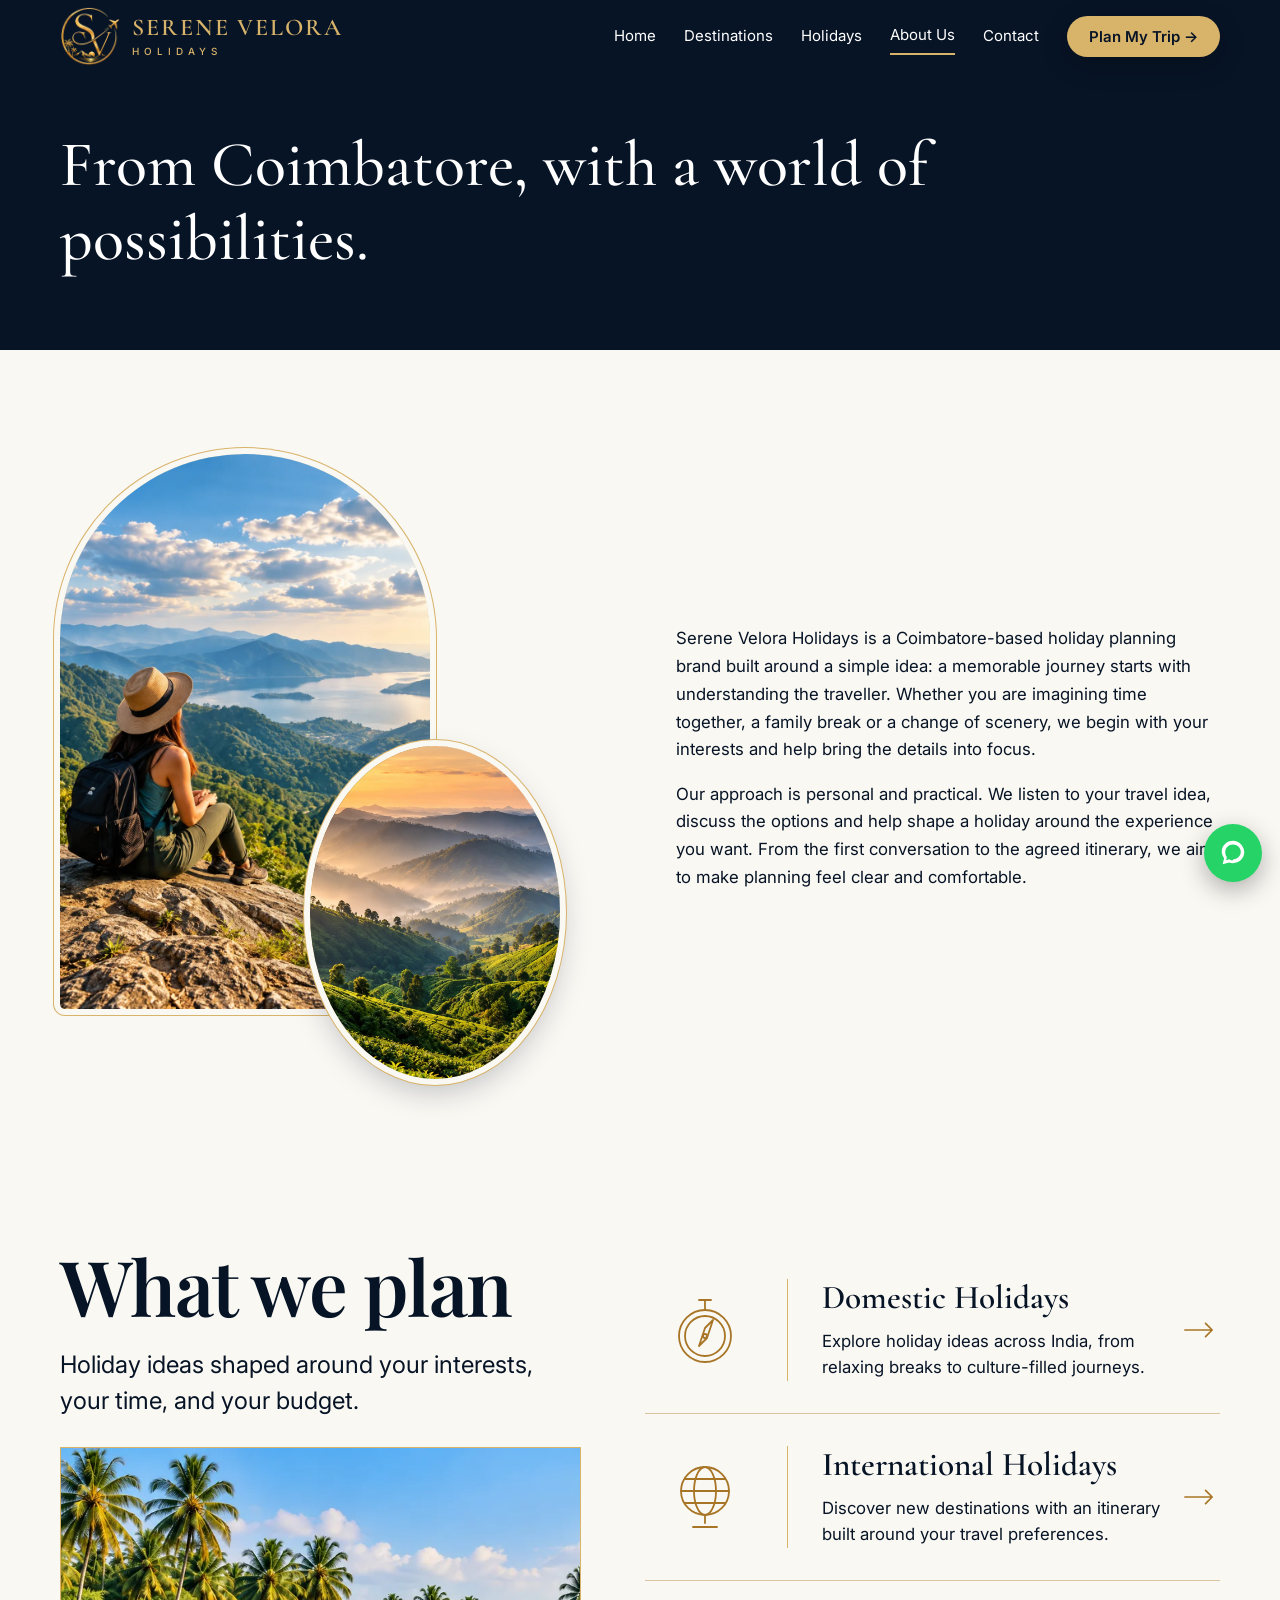
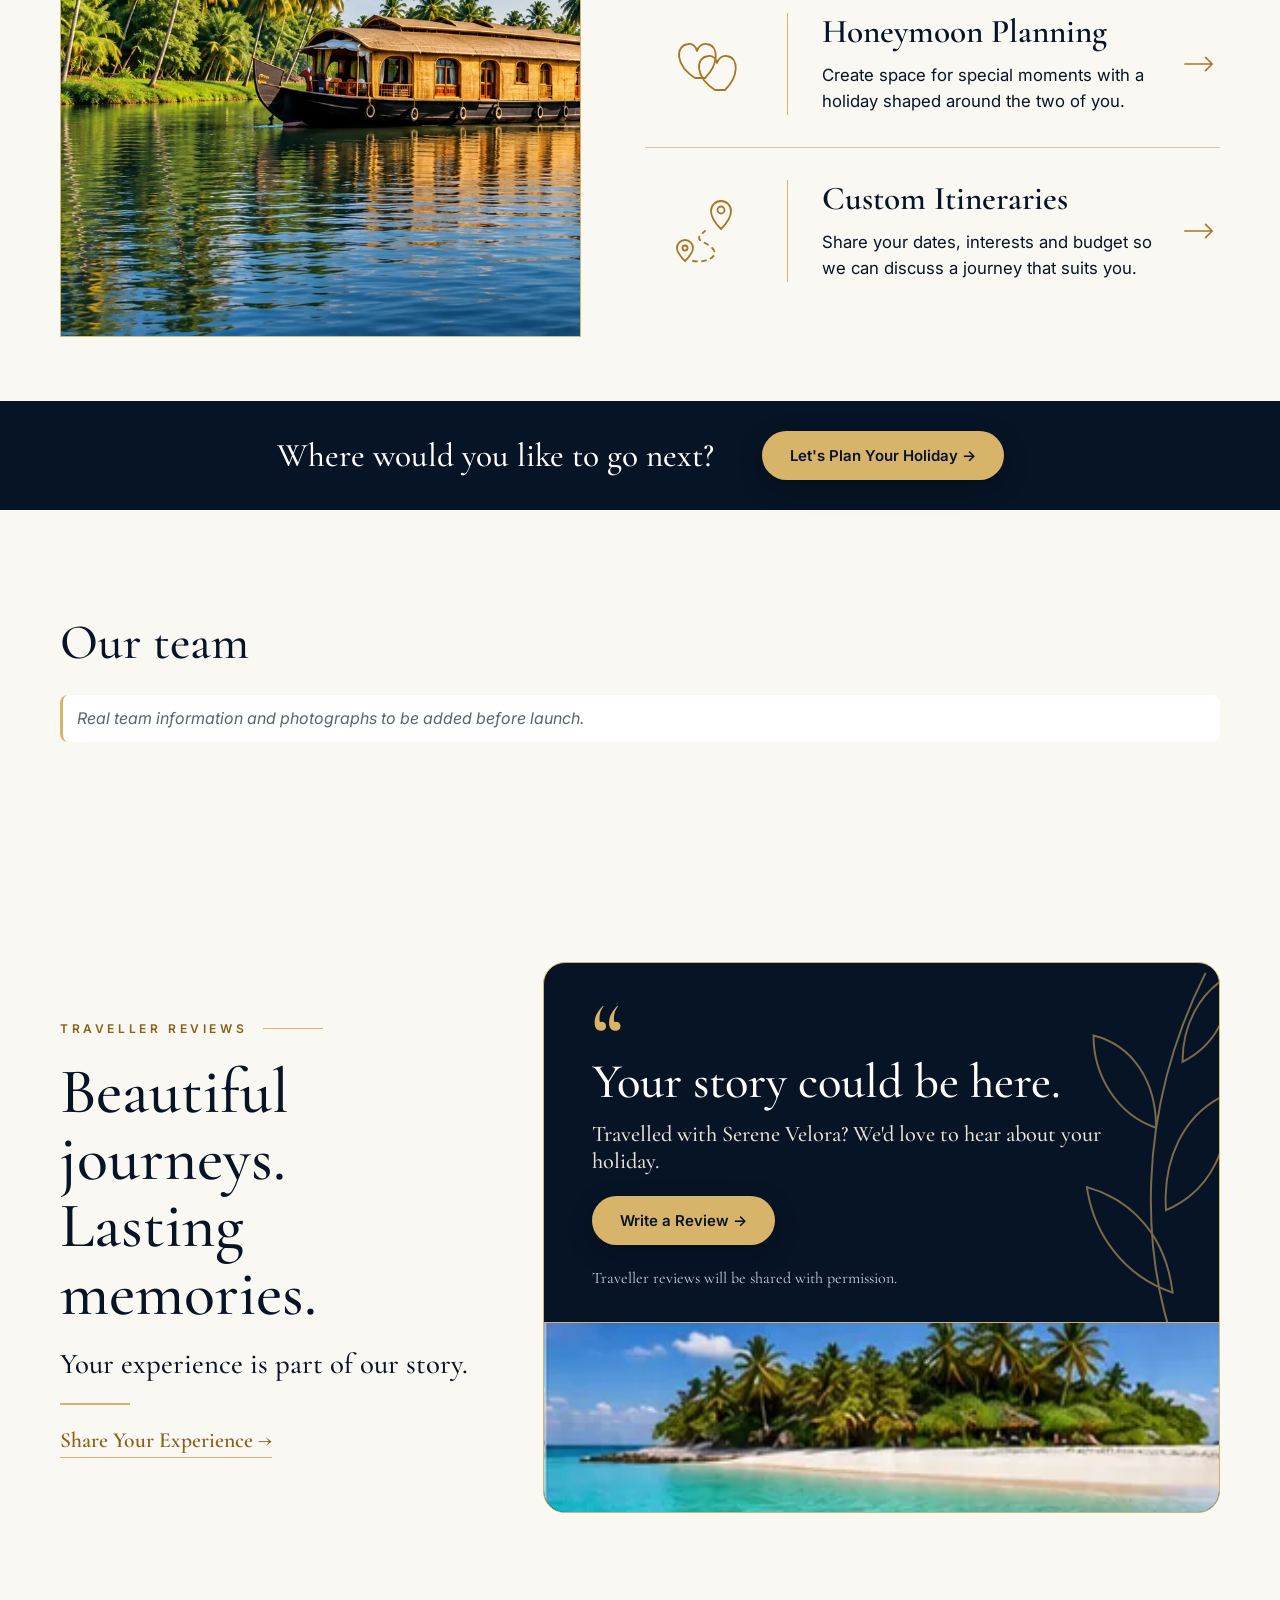
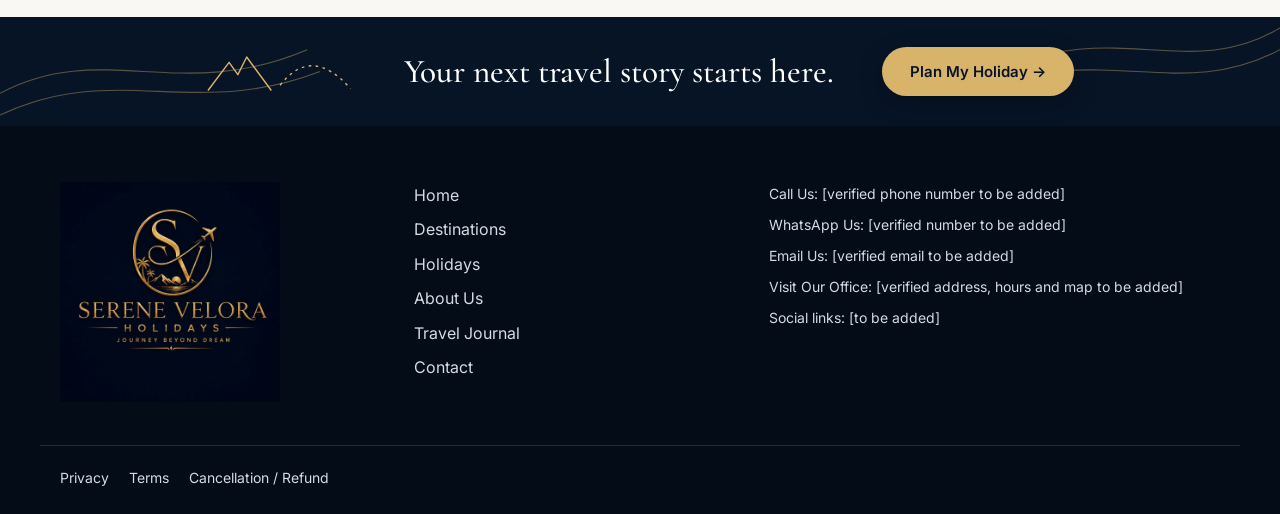
==== commit 8c709365: "minor changes to logo" ====
--- a/about.html
+++ b/about.html
@@ -64,7 +64,7 @@
 
 <footer class="footer">
   <div class="wrap foot">
-    <div><img src="assets/logo.jpg" width="240" height="193" alt="Serene Velora Holidays logo: gold SV emblem with aircraft, palms and mountains" loading="lazy"></div>
+    <div><img src="assets/logo.jpg" width="220" height="220" alt="Serene Velora Holidays logo: gold SV emblem with aircraft, palms and mountains" loading="lazy"></div>
     <nav aria-label="Footer"><a href="index.html">Home</a><a href="destinations.html">Destinations</a><a href="holidays.html">Holidays</a><a href="about.html">About Us</a><a href="journal.html">Travel Journal</a><a href="contact.html">Contact</a></nav>
     <div class="contact">
       <p>Call Us: [verified phone number to be added]</p>
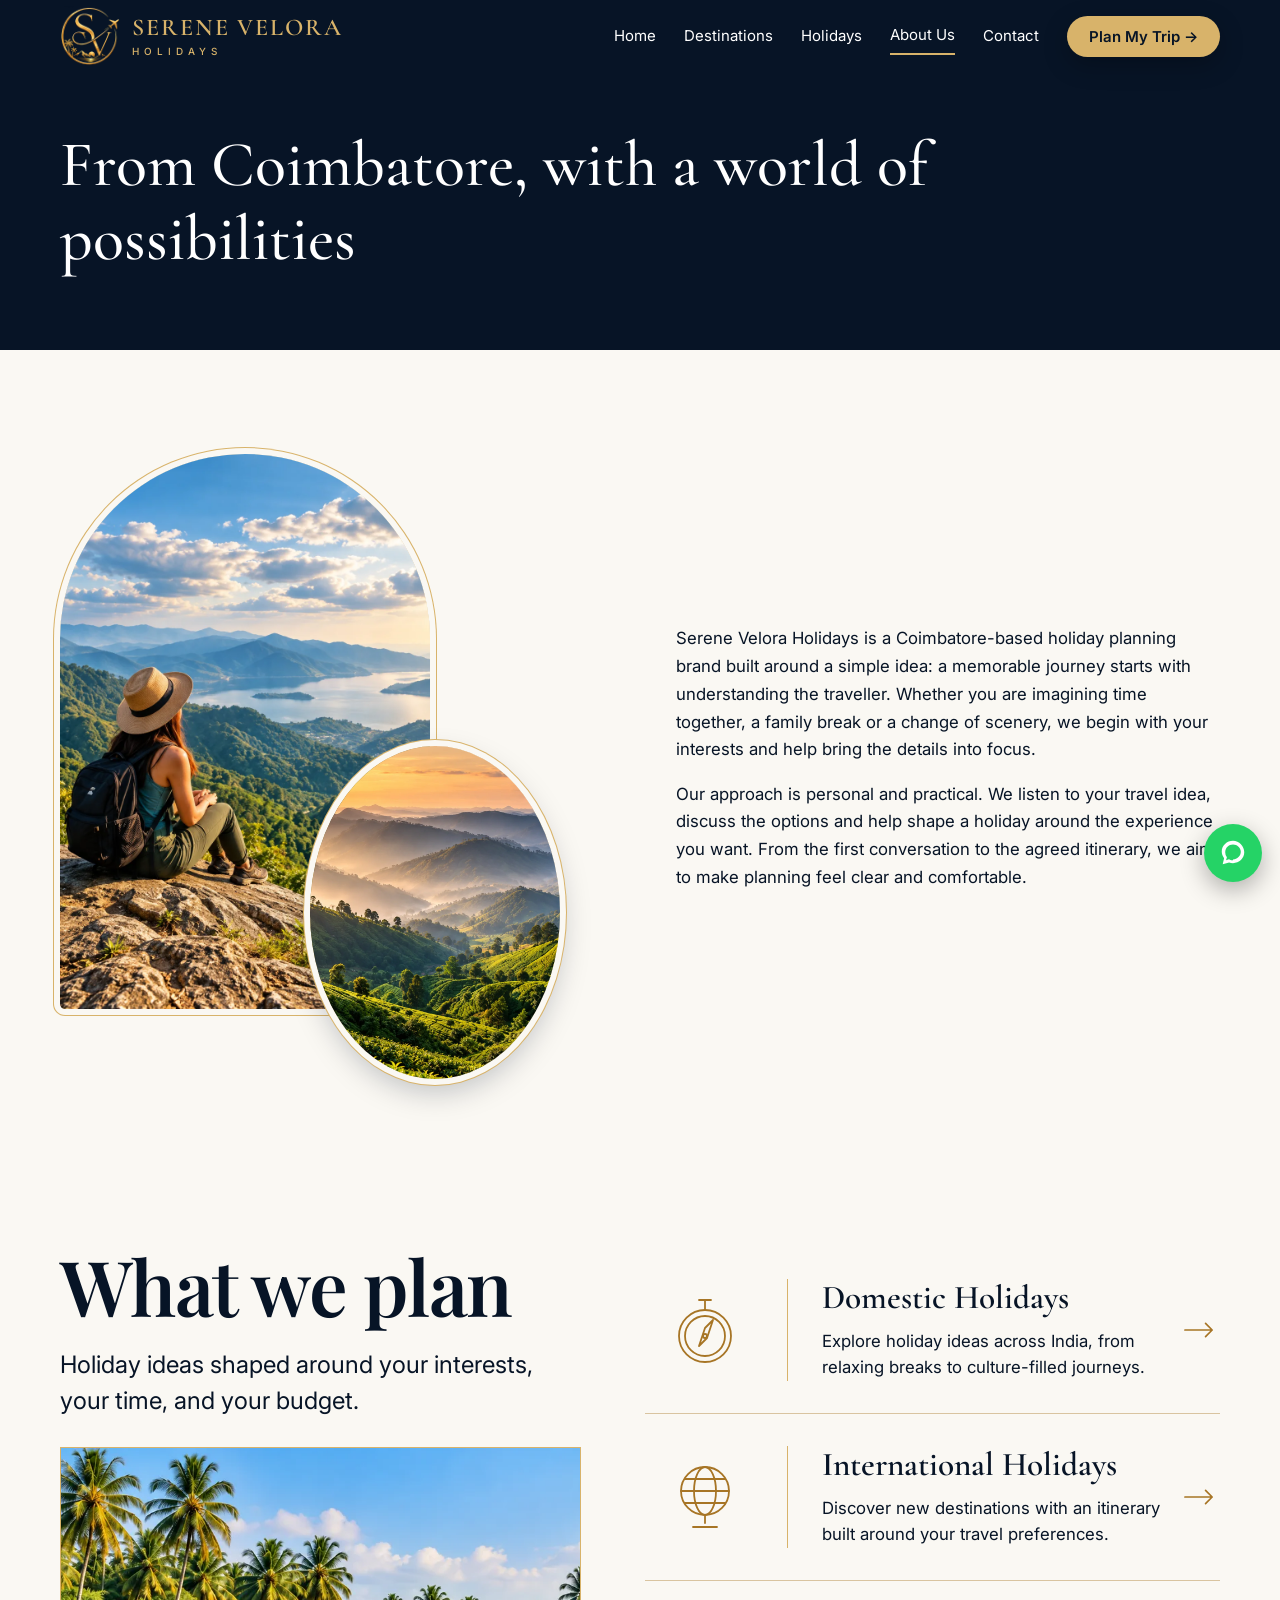
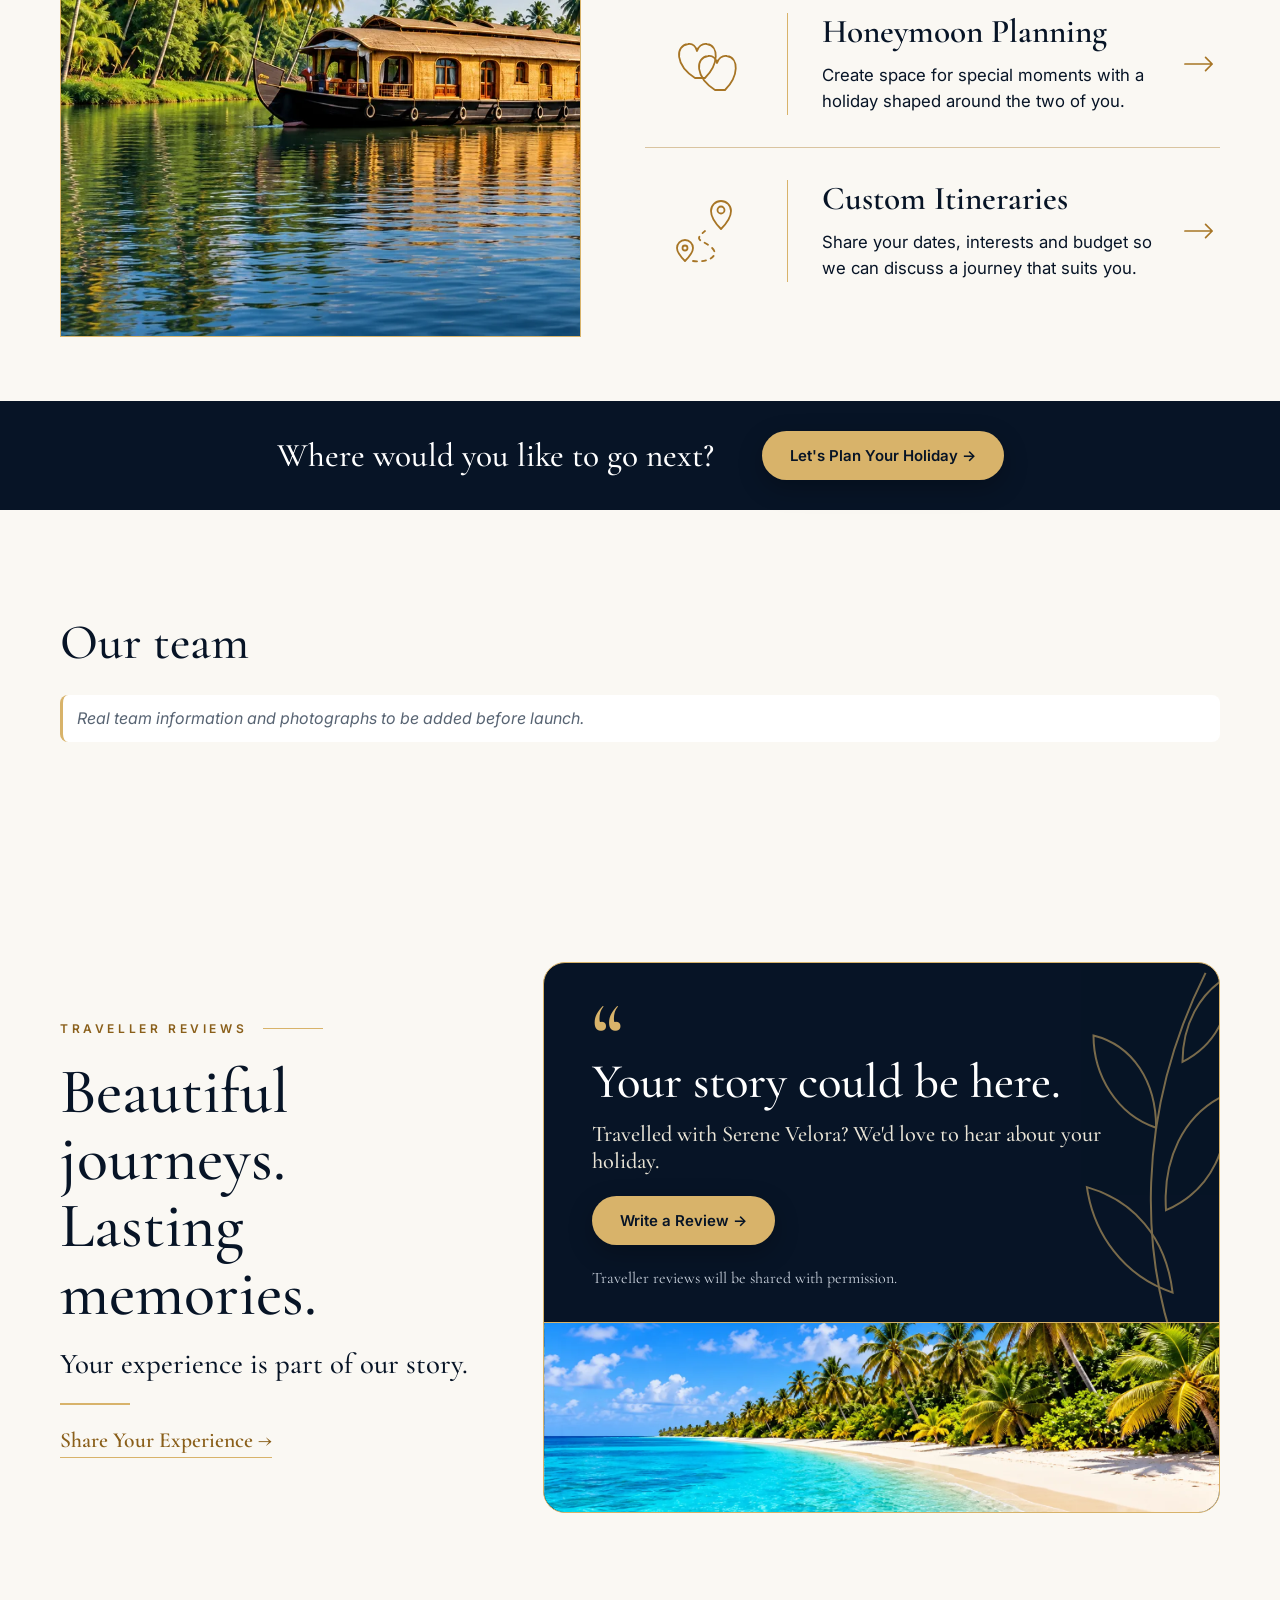
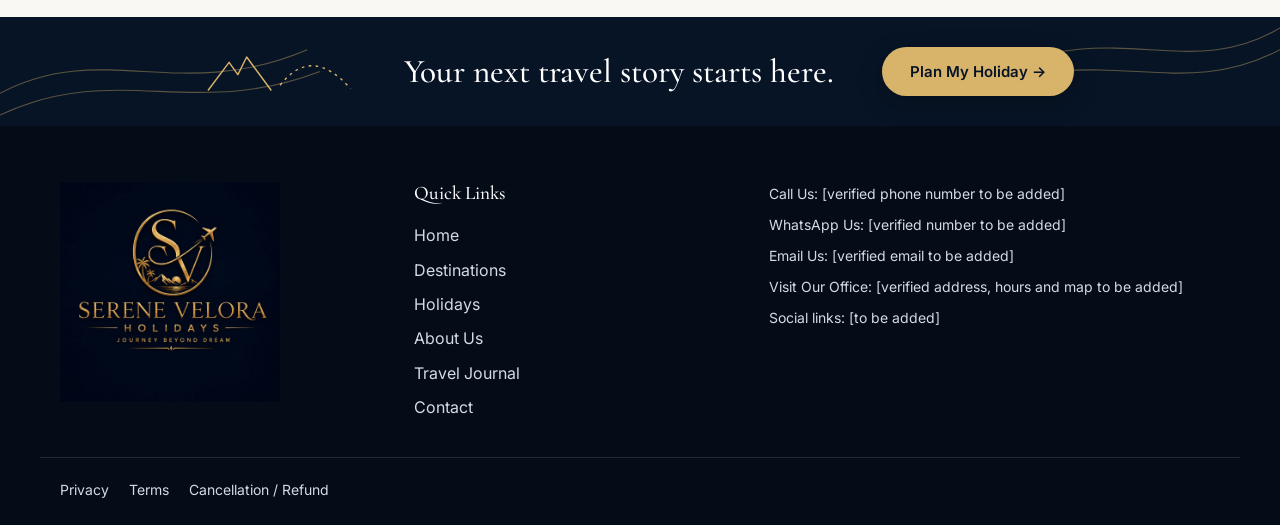
==== commit b54c5acb: "minor changes" ====
--- a/about.html
+++ b/about.html
@@ -30,7 +30,7 @@
 </header>
 
 <main id="main">
-<section class="page-hero"><div class="wrap"><h1>From Coimbatore, with a world of possibilities.</h1></div></section><section class="section wrap"><div class="story"><div class="about-img"><div class="ph has-img a1" role="img" aria-label="Traveller in a straw hat with a backpack sitting on a rock above forested hills and a lake" style="background-image:url(assets/img-traveller.webp)"></div><div class="ph has-img a2" role="img" aria-label="Misty tea-covered hills glowing at sunrise" style="background-image:url(assets/img-teahills.webp)"></div></div><div class="prose"><p>Serene Velora Holidays is a Coimbatore-based holiday planning brand built around a simple idea: a memorable journey starts with understanding the traveller. Whether you are imagining time together, a family break or a change of scenery, we begin with your interests and help bring the details into focus.</p><p>Our approach is personal and practical. We listen to your travel idea, discuss the options and help shape a holiday around the experience you want. From the first conversation to the agreed itinerary, we aim to make planning feel clear and comfortable.</p></div></div></section>
+<section class="page-hero"><div class="wrap"><h1>From Coimbatore, with a world of possibilities</h1></div></section><section class="section wrap"><div class="story"><div class="about-img"><div class="ph has-img a1" role="img" aria-label="Traveller in a straw hat with a backpack sitting on a rock above forested hills and a lake" style="background-image:url(assets/img-traveller.webp)"></div><div class="ph has-img a2" role="img" aria-label="Misty tea-covered hills glowing at sunrise" style="background-image:url(assets/img-teahills.webp)"></div></div><div class="prose"><p>Serene Velora Holidays is a Coimbatore-based holiday planning brand built around a simple idea: a memorable journey starts with understanding the traveller. Whether you are imagining time together, a family break or a change of scenery, we begin with your interests and help bring the details into focus.</p><p>Our approach is personal and practical. We listen to your travel idea, discuss the options and help shape a holiday around the experience you want. From the first conversation to the agreed itinerary, we aim to make planning feel clear and comfortable.</p></div></div></section>
 <section class="section wrap wp" aria-labelledby="wpH">
   <div class="wp-grid">
     <div class="wp-left reveal"><h2 id="wpH">What we plan</h2><p class="wp-sub">Holiday ideas shaped around your interests, your time, and your budget.</p>
@@ -53,7 +53,7 @@
         <p>Travelled with Serene Velora? We'd love to hear about your holiday.</p>
         <a class="btn btn-gold" href="contact.html#enquire">Write a Review <span aria-hidden="true">&rarr;</span></a>
         <small>Traveller reviews will be shared with permission.</small></div>
-      <div class="rv-photo ph has-img" role="img" aria-label="Palm-covered island with a white sand beach and clear turquoise water" style="background-image:url(assets/img-island.webp)"></div>
+      <div class="rv-photo ph has-img" role="img" aria-label="Family enjoying holiday moments together" style="background-image:url(assets/tw-family.webp)"></div>
     </div>
   </div>
   <div class="reviews" id="reviews"></div>
@@ -65,7 +65,10 @@
 <footer class="footer">
   <div class="wrap foot">
     <div><img src="assets/logo.jpg" width="220" height="220" alt="Serene Velora Holidays logo: gold SV emblem with aircraft, palms and mountains" loading="lazy"></div>
-    <nav aria-label="Footer"><a href="index.html">Home</a><a href="destinations.html">Destinations</a><a href="holidays.html">Holidays</a><a href="about.html">About Us</a><a href="journal.html">Travel Journal</a><a href="contact.html">Contact</a></nav>
+    <nav aria-label="Footer">
+      <h3 class="foot-title">Quick Links</h3>
+      <a href="index.html">Home</a><a href="destinations.html">Destinations</a><a href="holidays.html">Holidays</a><a href="about.html">About Us</a><a href="journal.html">Travel Journal</a><a href="contact.html">Contact</a>
+    </nav>
     <div class="contact">
       <p>Call Us: [verified phone number to be added]</p>
       <p>WhatsApp Us: [verified number to be added]</p>
--- a/css/styles.css
+++ b/css/styles.css
@@ -131,6 +131,7 @@
 
 .footer{background:#040c18;color:#d6dbe3;padding:56px 0 24px}
 .foot{display:grid;gap:32px}
+.footer h3{color:#fff;font-size:1.2rem;margin:0 0 10px;font-family:var(--serif);font-weight:500}
 .footer nav{display:flex;flex-direction:column;gap:8px}
 .footer a{text-decoration:none}.footer a:hover{color:var(--gold)}
 .contact p{margin:0 0 8px;font-size:14px}
